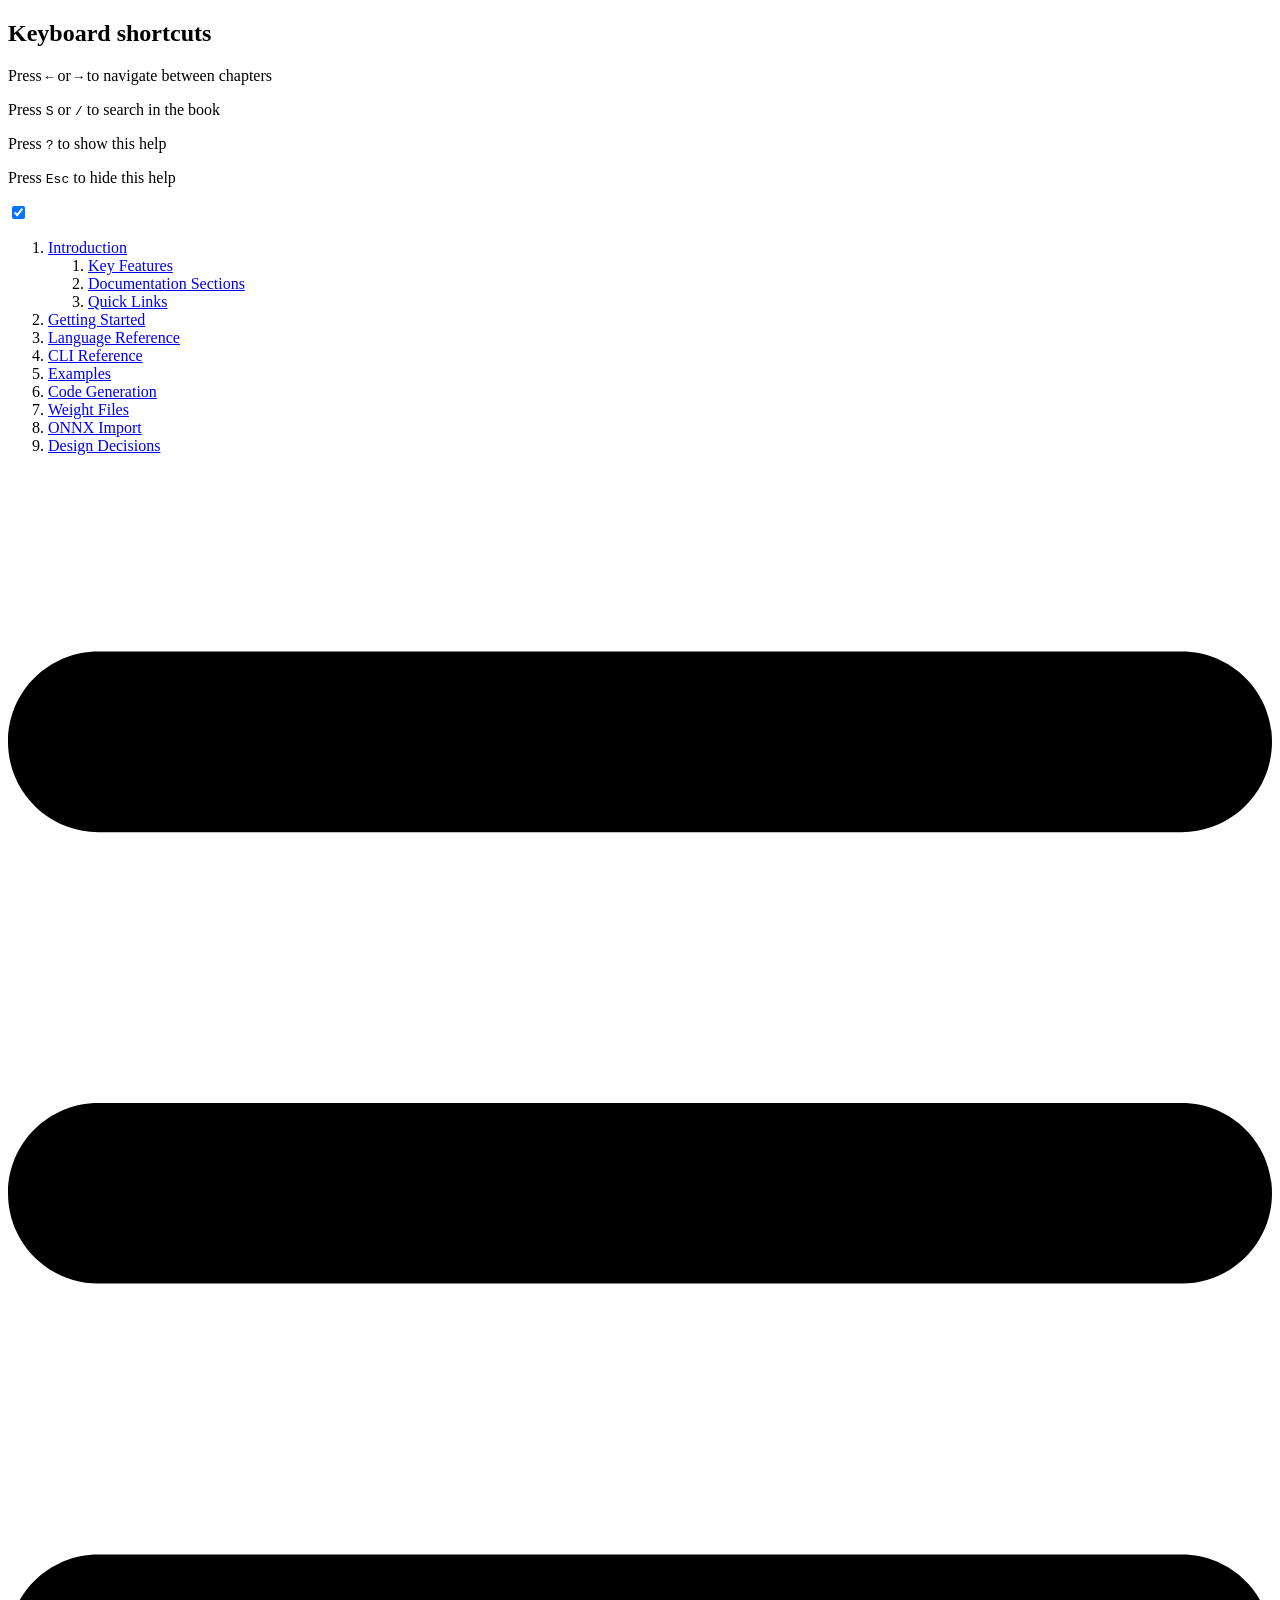
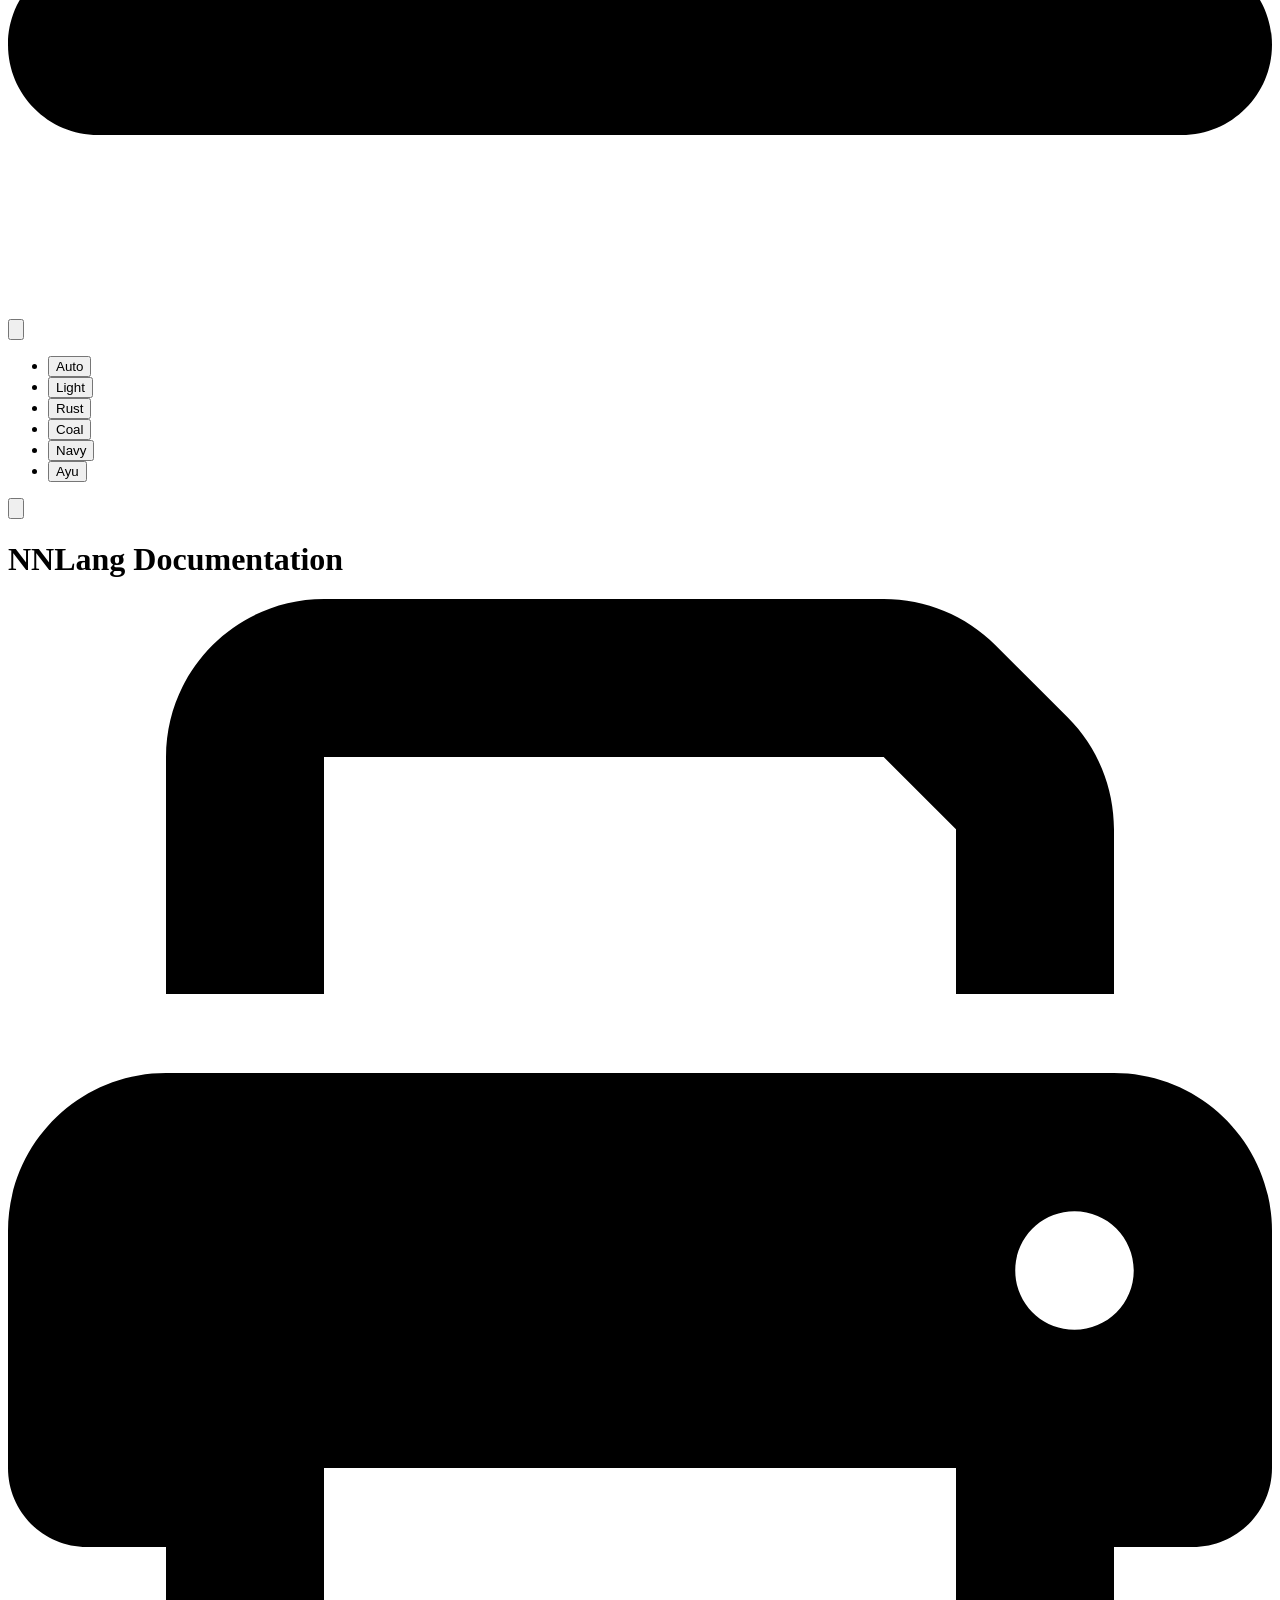
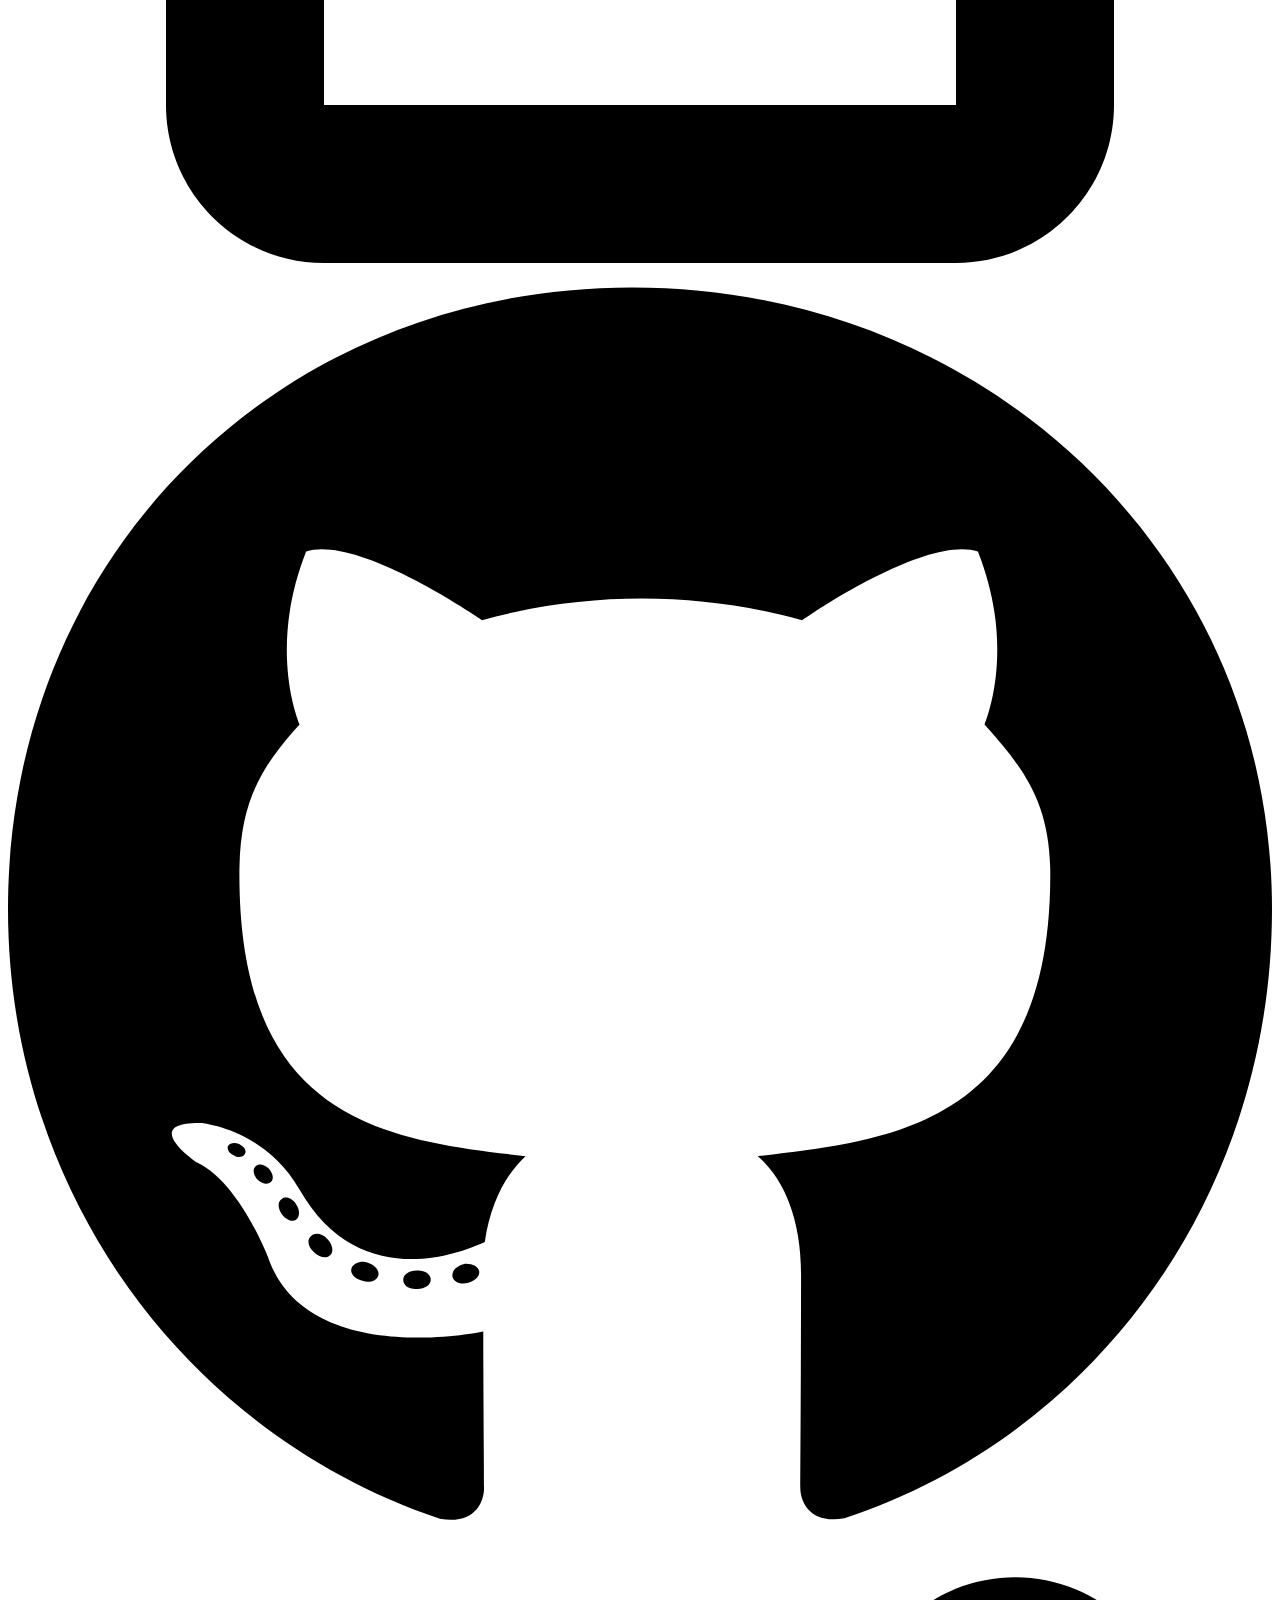
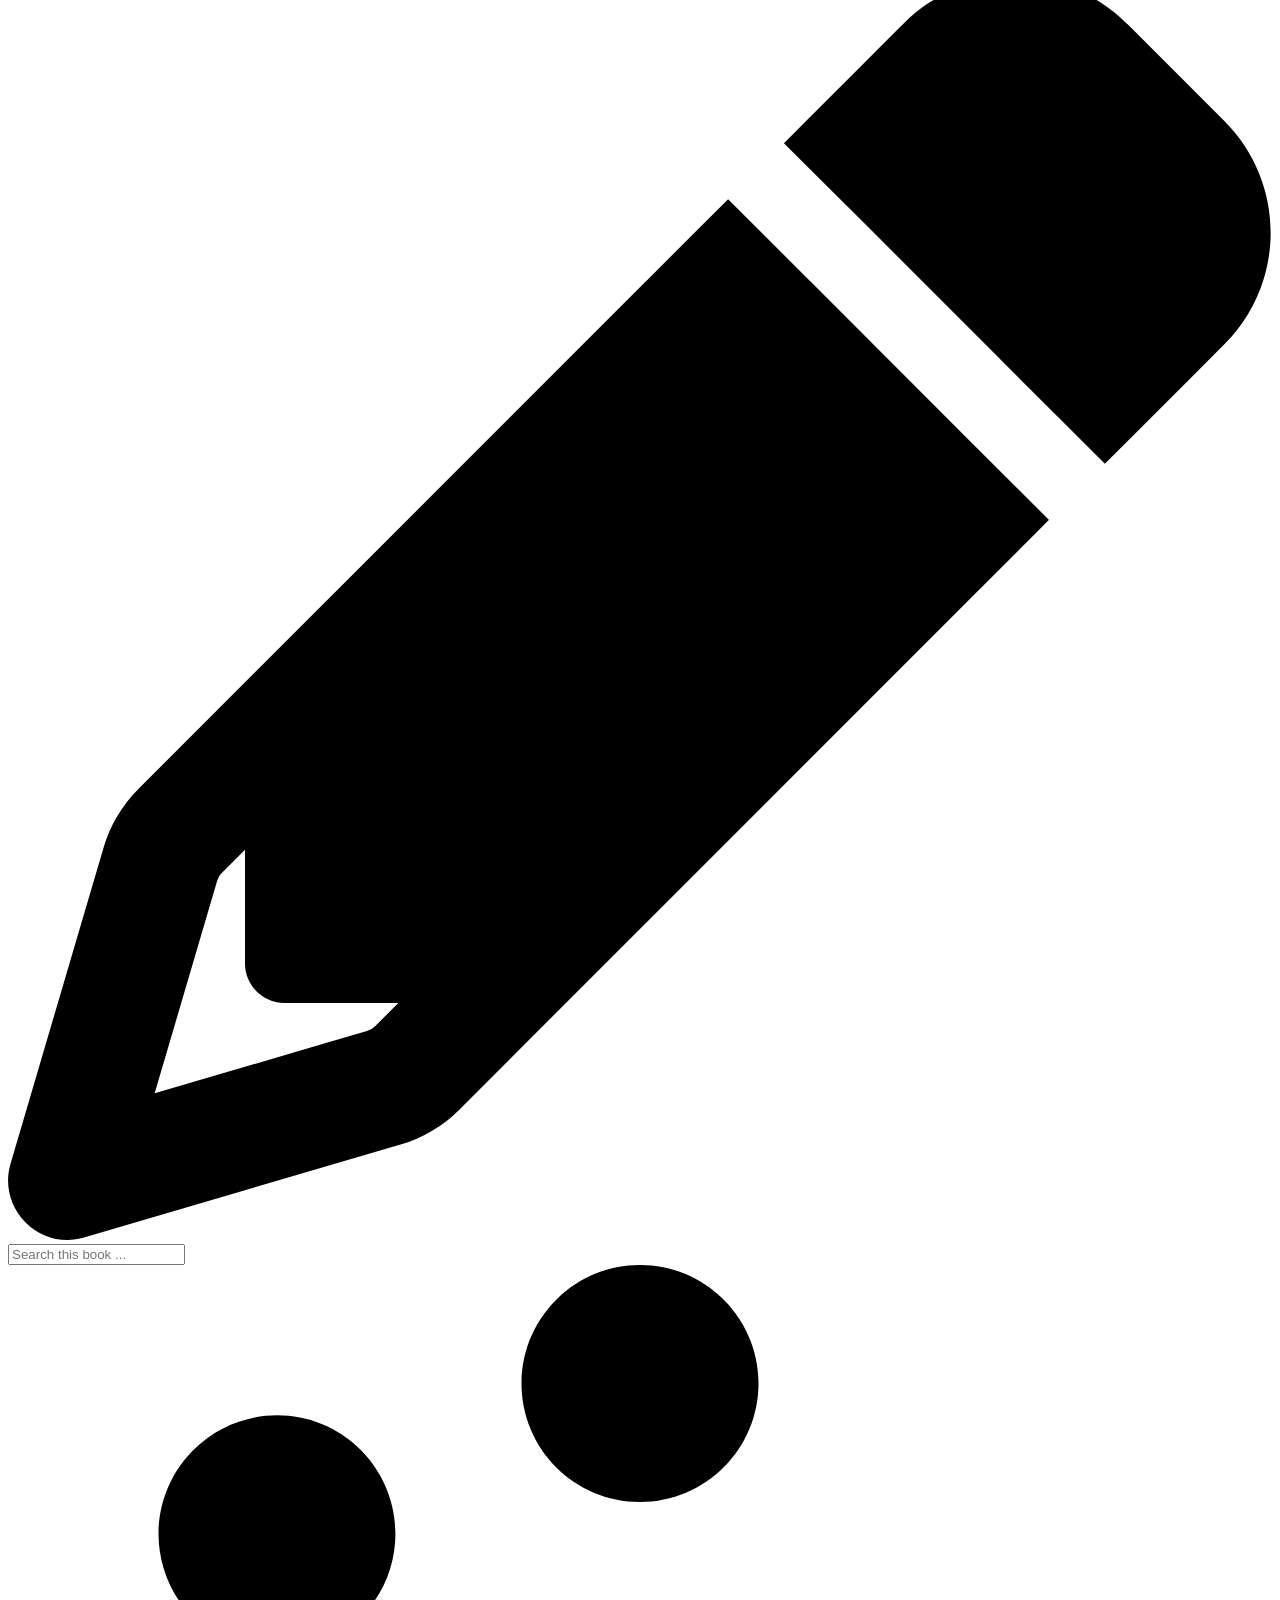
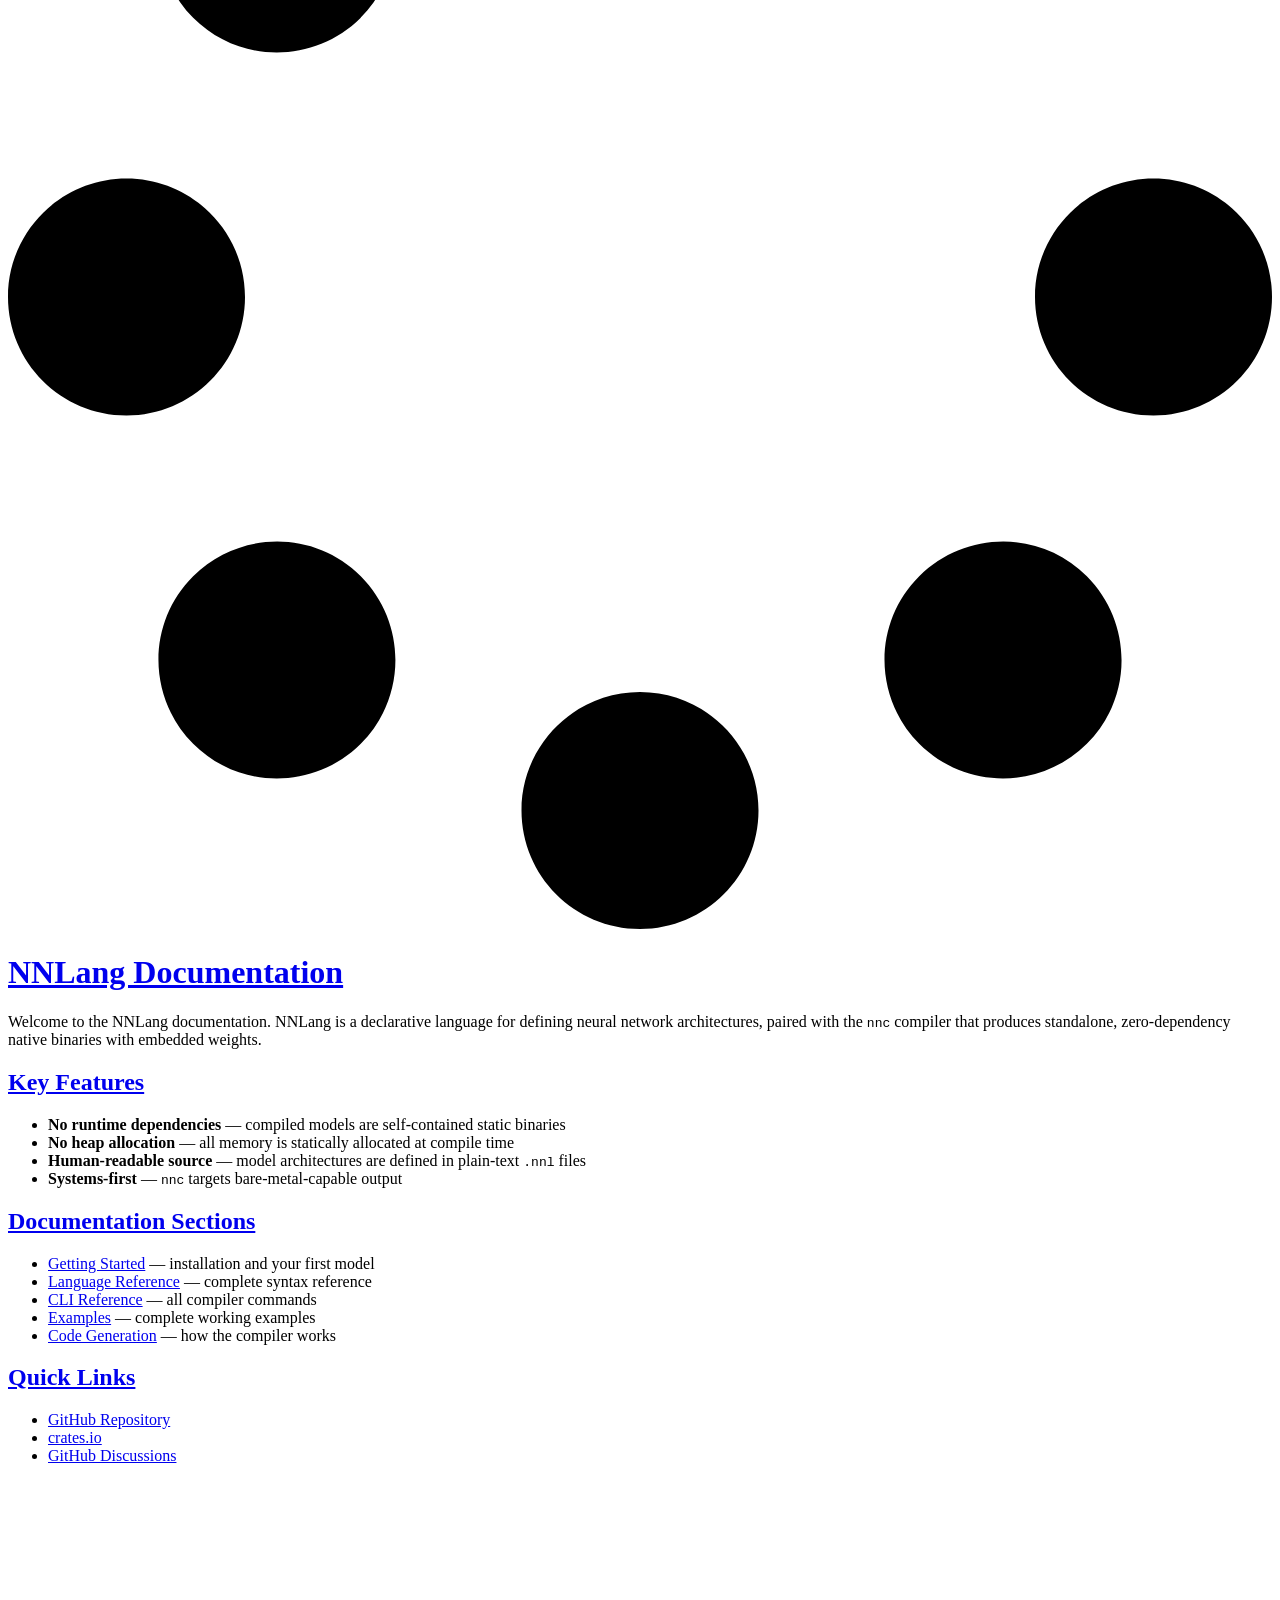
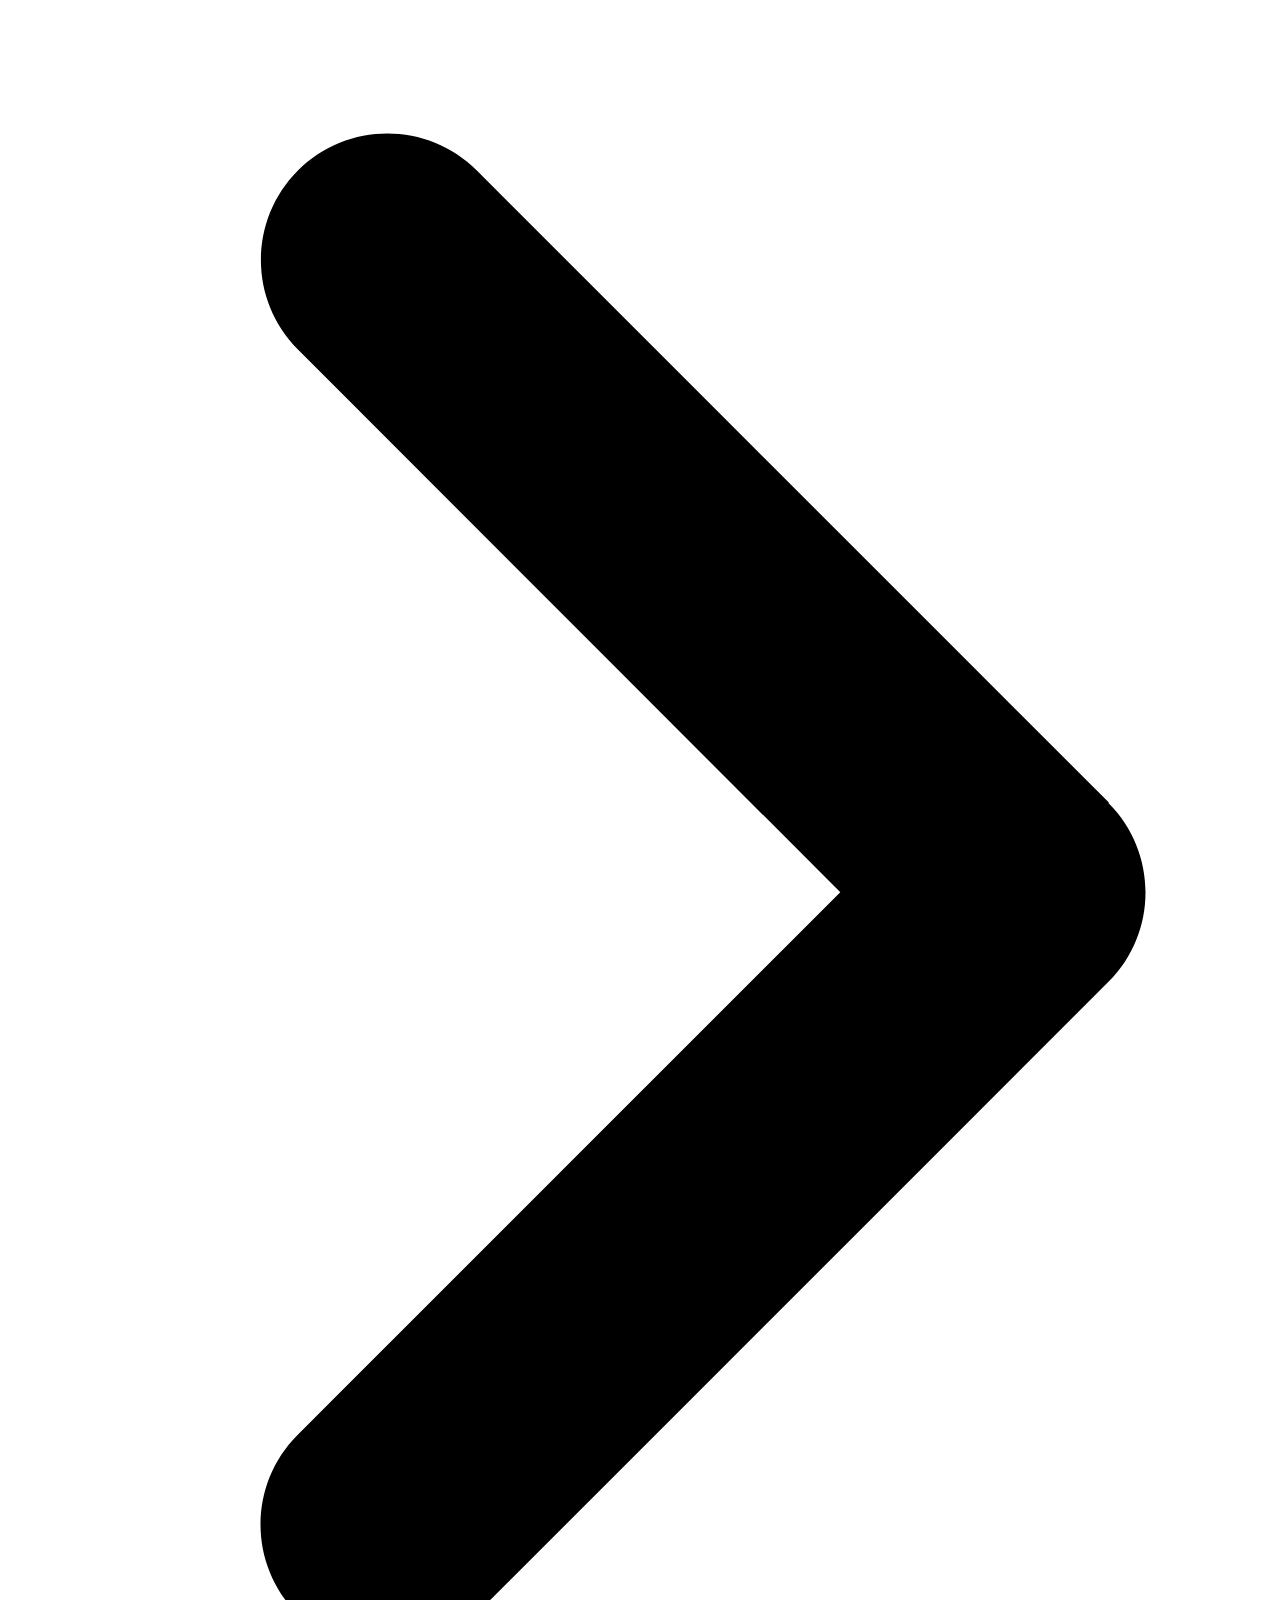
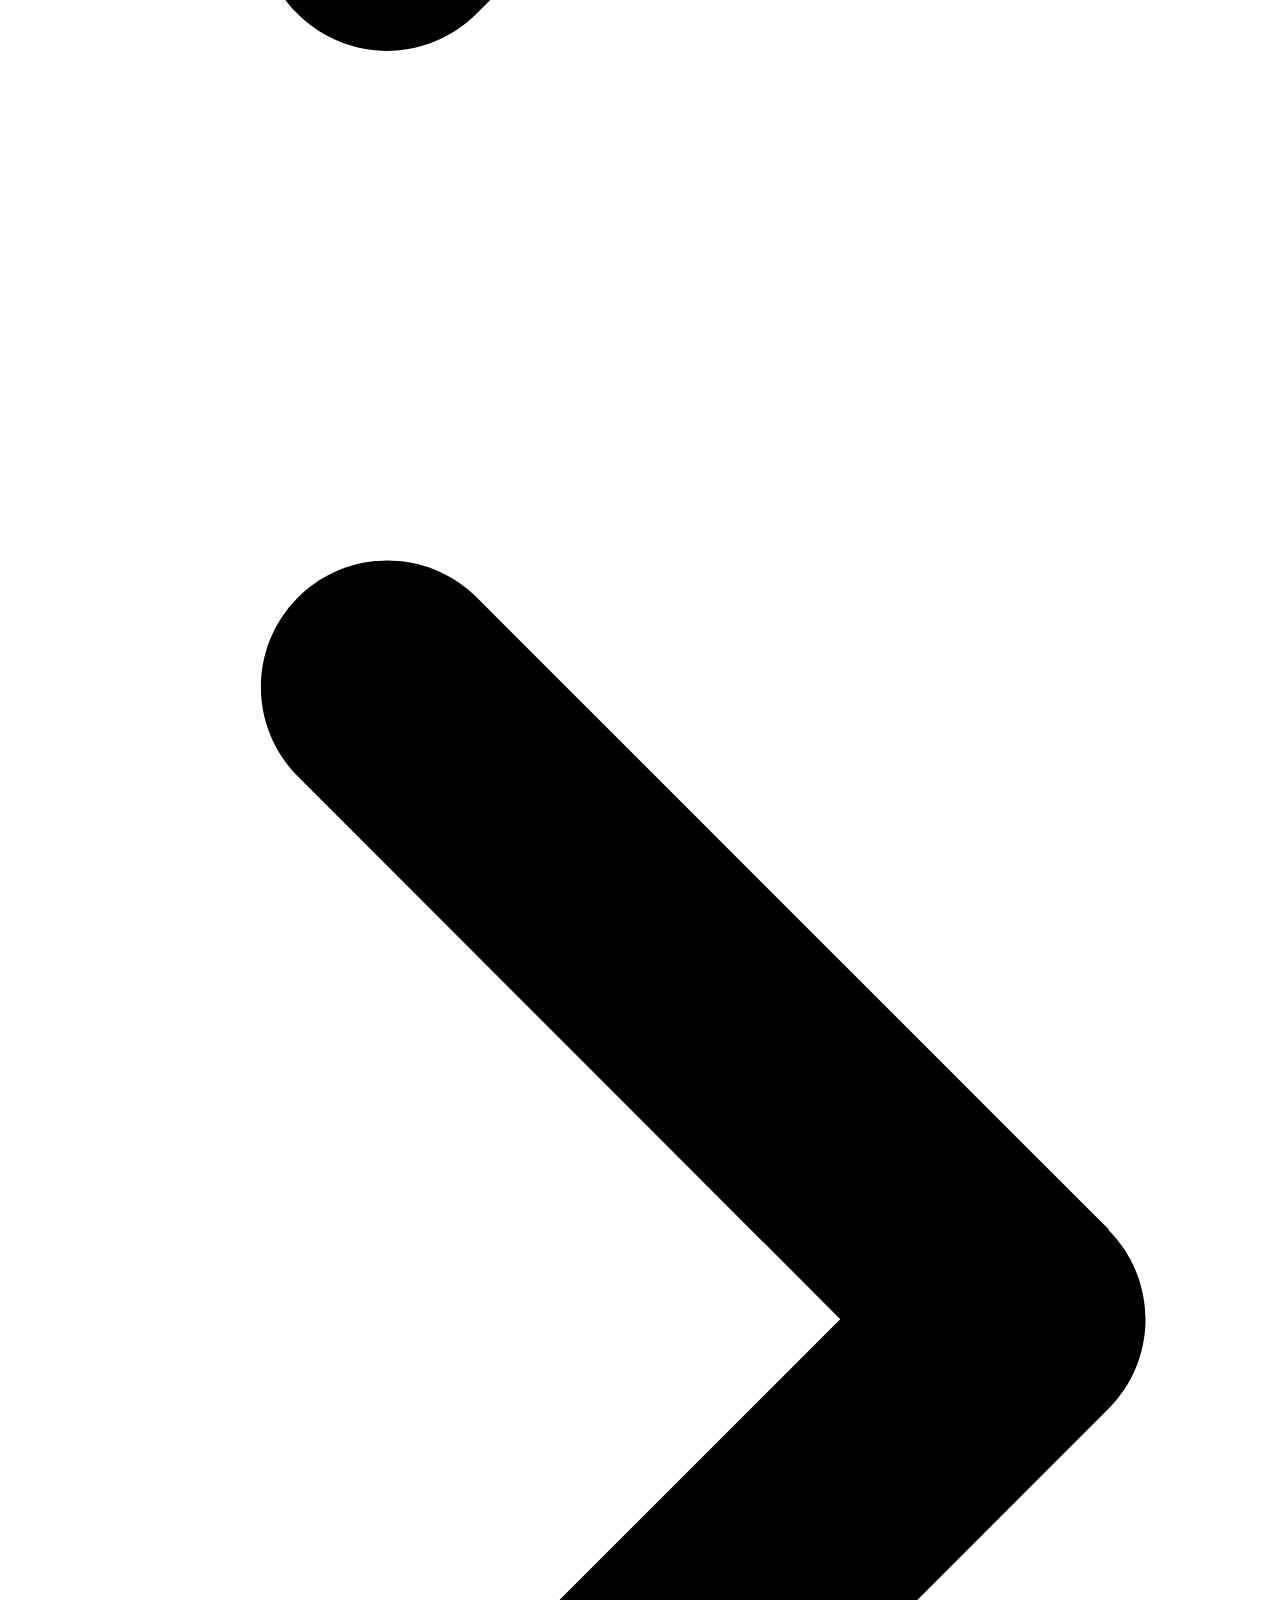
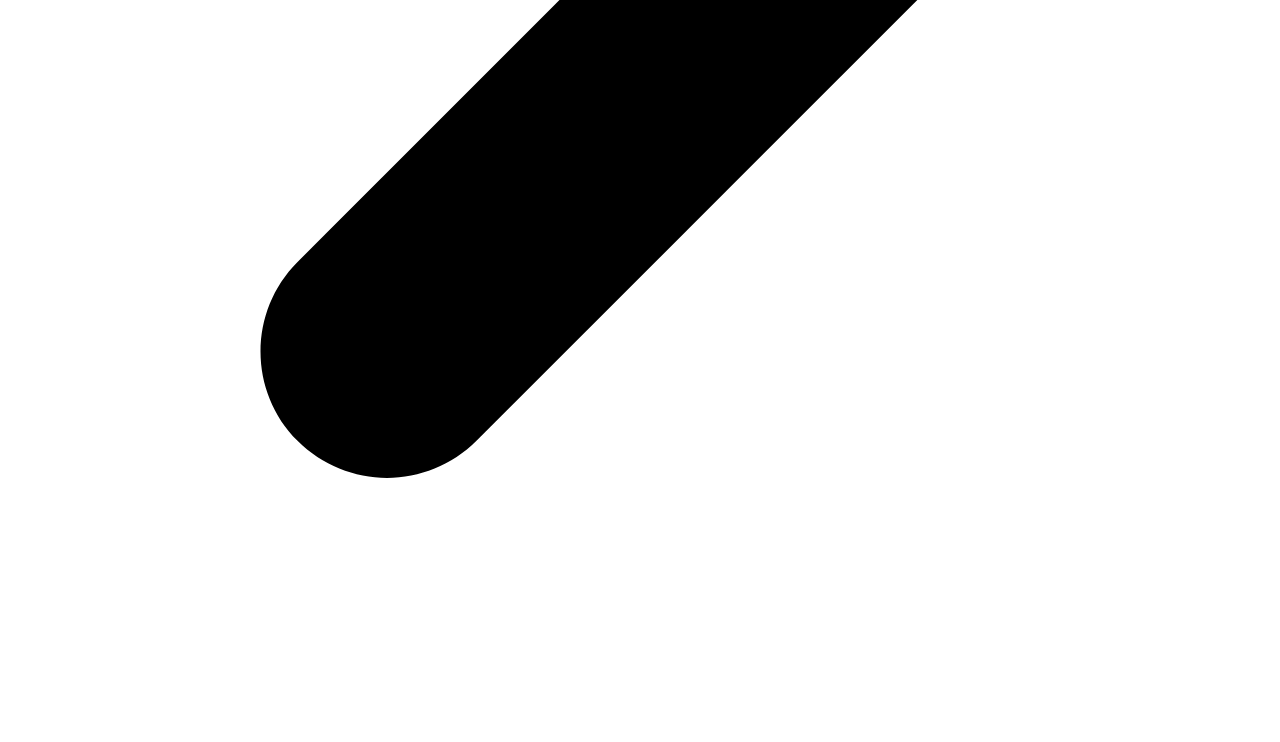
==== book/index.html @ f8ec1ae8 "Rename to NNLang, update version to 0.2.0, add docs deployment - Rename package to nnlang to avoid c" ====
<!DOCTYPE HTML>
<html lang="en" class="light sidebar-visible" dir="ltr">
    <head>
        <!-- Book generated using mdBook -->
        <meta charset="UTF-8">
        <title>Introduction - NNLang Documentation</title>


        <!-- Custom HTML head -->

        <meta name="description" content="Compiler for the Neural Network Language">
        <meta name="viewport" content="width=device-width, initial-scale=1">
        <meta name="theme-color" content="#ffffff">

        <link rel="icon" href="favicon-de23e50b.svg">
        <link rel="shortcut icon" href="favicon-8114d1fc.png">
        <link rel="stylesheet" href="css/variables-8adf115d.css">
        <link rel="stylesheet" href="css/general-2459343d.css">
        <link rel="stylesheet" href="css/chrome-ae938929.css">
        <link rel="stylesheet" href="css/print-9e4910d8.css" media="print">

        <!-- Fonts -->
        <link rel="stylesheet" href="fonts/fonts-9644e21d.css">

        <!-- Highlight.js Stylesheets -->
        <link rel="stylesheet" id="mdbook-highlight-css" href="highlight-493f70e1.css">
        <link rel="stylesheet" id="mdbook-tomorrow-night-css" href="tomorrow-night-4c0ae647.css">
        <link rel="stylesheet" id="mdbook-ayu-highlight-css" href="ayu-highlight-3fdfc3ac.css">

        <!-- Custom theme stylesheets -->


        <!-- Provide site root and default themes to javascript -->
        <script>
            const path_to_root = "";
            const default_light_theme = "light";
            const default_dark_theme = "navy";
            window.path_to_searchindex_js = "searchindex-43470c61.js";
        </script>
        <!-- Start loading toc.js asap -->
        <script src="toc-2fcfd6ca.js"></script>
    </head>
    <body>
    <div id="mdbook-help-container">
        <div id="mdbook-help-popup">
            <h2 class="mdbook-help-title">Keyboard shortcuts</h2>
            <div>
                <p>Press <kbd>←</kbd> or <kbd>→</kbd> to navigate between chapters</p>
                <p>Press <kbd>S</kbd> or <kbd>/</kbd> to search in the book</p>
                <p>Press <kbd>?</kbd> to show this help</p>
                <p>Press <kbd>Esc</kbd> to hide this help</p>
            </div>
        </div>
    </div>
    <div id="mdbook-body-container">
        <!-- Work around some values being stored in localStorage wrapped in quotes -->
        <script>
            try {
                let theme = localStorage.getItem('mdbook-theme');
                let sidebar = localStorage.getItem('mdbook-sidebar');

                if (theme.startsWith('"') && theme.endsWith('"')) {
                    localStorage.setItem('mdbook-theme', theme.slice(1, theme.length - 1));
                }

                if (sidebar.startsWith('"') && sidebar.endsWith('"')) {
                    localStorage.setItem('mdbook-sidebar', sidebar.slice(1, sidebar.length - 1));
                }
            } catch (e) { }
        </script>

        <!-- Set the theme before any content is loaded, prevents flash -->
        <script>
            const default_theme = window.matchMedia("(prefers-color-scheme: dark)").matches ? default_dark_theme : default_light_theme;
            let theme;
            try { theme = localStorage.getItem('mdbook-theme'); } catch(e) { }
            if (theme === null || theme === undefined) { theme = default_theme; }
            const html = document.documentElement;
            html.classList.remove('light')
            html.classList.add(theme);
            html.classList.add("js");
        </script>

        <input type="checkbox" id="mdbook-sidebar-toggle-anchor" class="hidden">

        <!-- Hide / unhide sidebar before it is displayed -->
        <script>
            let sidebar = null;
            const sidebar_toggle = document.getElementById("mdbook-sidebar-toggle-anchor");
            if (document.body.clientWidth >= 1080) {
                try { sidebar = localStorage.getItem('mdbook-sidebar'); } catch(e) { }
                sidebar = sidebar || 'visible';
            } else {
                sidebar = 'hidden';
                sidebar_toggle.checked = false;
            }
            if (sidebar === 'visible') {
                sidebar_toggle.checked = true;
            } else {
                html.classList.remove('sidebar-visible');
            }
        </script>

        <nav id="mdbook-sidebar" class="sidebar" aria-label="Table of contents">
            <!-- populated by js -->
            <mdbook-sidebar-scrollbox class="sidebar-scrollbox"></mdbook-sidebar-scrollbox>
            <noscript>
                <iframe class="sidebar-iframe-outer" src="toc.html"></iframe>
            </noscript>
            <div id="mdbook-sidebar-resize-handle" class="sidebar-resize-handle">
                <div class="sidebar-resize-indicator"></div>
            </div>
        </nav>

        <div id="mdbook-page-wrapper" class="page-wrapper">

            <div class="page">
                <div id="mdbook-menu-bar-hover-placeholder"></div>
                <div id="mdbook-menu-bar" class="menu-bar sticky">
                    <div class="left-buttons">
                        <label id="mdbook-sidebar-toggle" class="icon-button" for="mdbook-sidebar-toggle-anchor" title="Toggle Table of Contents" aria-label="Toggle Table of Contents" aria-controls="mdbook-sidebar">
                            <span class=fa-svg><svg xmlns="http://www.w3.org/2000/svg" viewBox="0 0 448 512"><!--! Font Awesome Free 6.2.0 by @fontawesome - https://fontawesome.com License - https://fontawesome.com/license/free (Icons: CC BY 4.0, Fonts: SIL OFL 1.1, Code: MIT License) Copyright 2022 Fonticons, Inc. --><path d="M0 96C0 78.3 14.3 64 32 64H416c17.7 0 32 14.3 32 32s-14.3 32-32 32H32C14.3 128 0 113.7 0 96zM0 256c0-17.7 14.3-32 32-32H416c17.7 0 32 14.3 32 32s-14.3 32-32 32H32c-17.7 0-32-14.3-32-32zM448 416c0 17.7-14.3 32-32 32H32c-17.7 0-32-14.3-32-32s14.3-32 32-32H416c17.7 0 32 14.3 32 32z"/></svg></span>
                        </label>
                        <button id="mdbook-theme-toggle" class="icon-button" type="button" title="Change theme" aria-label="Change theme" aria-haspopup="true" aria-expanded="false" aria-controls="mdbook-theme-list">
                            <span class=fa-svg><svg xmlns="http://www.w3.org/2000/svg" viewBox="0 0 576 512"><!--! Font Awesome Free 6.2.0 by @fontawesome - https://fontawesome.com License - https://fontawesome.com/license/free (Icons: CC BY 4.0, Fonts: SIL OFL 1.1, Code: MIT License) Copyright 2022 Fonticons, Inc. --><path d="M371.3 367.1c27.3-3.9 51.9-19.4 67.2-42.9L600.2 74.1c12.6-19.5 9.4-45.3-7.6-61.2S549.7-4.4 531.1 9.6L294.4 187.2c-24 18-38.2 46.1-38.4 76.1L371.3 367.1zm-19.6 25.4l-116-104.4C175.9 290.3 128 339.6 128 400c0 3.9 .2 7.8 .6 11.6c1.8 17.5-10.2 36.4-27.8 36.4H96c-17.7 0-32 14.3-32 32s14.3 32 32 32H240c61.9 0 112-50.1 112-112c0-2.5-.1-5-.2-7.5z"/></svg></span>
                        </button>
                        <ul id="mdbook-theme-list" class="theme-popup" aria-label="Themes" role="menu">
                            <li role="none"><button role="menuitem" class="theme" id="mdbook-theme-default_theme">Auto</button></li>
                            <li role="none"><button role="menuitem" class="theme" id="mdbook-theme-light">Light</button></li>
                            <li role="none"><button role="menuitem" class="theme" id="mdbook-theme-rust">Rust</button></li>
                            <li role="none"><button role="menuitem" class="theme" id="mdbook-theme-coal">Coal</button></li>
                            <li role="none"><button role="menuitem" class="theme" id="mdbook-theme-navy">Navy</button></li>
                            <li role="none"><button role="menuitem" class="theme" id="mdbook-theme-ayu">Ayu</button></li>
                        </ul>
                        <button id="mdbook-search-toggle" class="icon-button" type="button" title="Search (`/`)" aria-label="Toggle Searchbar" aria-expanded="false" aria-keyshortcuts="/ s" aria-controls="mdbook-searchbar">
                            <span class=fa-svg><svg xmlns="http://www.w3.org/2000/svg" viewBox="0 0 512 512"><!--! Font Awesome Free 6.2.0 by @fontawesome - https://fontawesome.com License - https://fontawesome.com/license/free (Icons: CC BY 4.0, Fonts: SIL OFL 1.1, Code: MIT License) Copyright 2022 Fonticons, Inc. --><path d="M416 208c0 45.9-14.9 88.3-40 122.7L502.6 457.4c12.5 12.5 12.5 32.8 0 45.3s-32.8 12.5-45.3 0L330.7 376c-34.4 25.2-76.8 40-122.7 40C93.1 416 0 322.9 0 208S93.1 0 208 0S416 93.1 416 208zM208 352c79.5 0 144-64.5 144-144s-64.5-144-144-144S64 128.5 64 208s64.5 144 144 144z"/></svg></span>
                        </button>
                    </div>

                    <h1 class="menu-title">NNLang Documentation</h1>

                    <div class="right-buttons">
                        <a href="print.html" title="Print this book" aria-label="Print this book">
                            <span class=fa-svg id="print-button"><svg xmlns="http://www.w3.org/2000/svg" viewBox="0 0 512 512"><!--! Font Awesome Free 6.2.0 by @fontawesome - https://fontawesome.com License - https://fontawesome.com/license/free (Icons: CC BY 4.0, Fonts: SIL OFL 1.1, Code: MIT License) Copyright 2022 Fonticons, Inc. --><path d="M128 0C92.7 0 64 28.7 64 64v96h64V64H354.7L384 93.3V160h64V93.3c0-17-6.7-33.3-18.7-45.3L400 18.7C388 6.7 371.7 0 354.7 0H128zM384 352v32 64H128V384 368 352H384zm64 32h32c17.7 0 32-14.3 32-32V256c0-35.3-28.7-64-64-64H64c-35.3 0-64 28.7-64 64v96c0 17.7 14.3 32 32 32H64v64c0 35.3 28.7 64 64 64H384c35.3 0 64-28.7 64-64V384zm-16-88c-13.3 0-24-10.7-24-24s10.7-24 24-24s24 10.7 24 24s-10.7 24-24 24z"/></svg></span>
                        </a>
                        <a href="https://github.com/gdesouza/nnl" title="Git repository" aria-label="Git repository">
                            <span class=fa-svg><svg xmlns="http://www.w3.org/2000/svg" viewBox="0 0 496 512"><!--! Font Awesome Free 6.2.0 by @fontawesome - https://fontawesome.com License - https://fontawesome.com/license/free (Icons: CC BY 4.0, Fonts: SIL OFL 1.1, Code: MIT License) Copyright 2022 Fonticons, Inc. --><path d="M165.9 397.4c0 2-2.3 3.6-5.2 3.6-3.3.3-5.6-1.3-5.6-3.6 0-2 2.3-3.6 5.2-3.6 3-.3 5.6 1.3 5.6 3.6zm-31.1-4.5c-.7 2 1.3 4.3 4.3 4.9 2.6 1 5.6 0 6.2-2s-1.3-4.3-4.3-5.2c-2.6-.7-5.5.3-6.2 2.3zm44.2-1.7c-2.9.7-4.9 2.6-4.6 4.9.3 2 2.9 3.3 5.9 2.6 2.9-.7 4.9-2.6 4.6-4.6-.3-1.9-3-3.2-5.9-2.9zM244.8 8C106.1 8 0 113.3 0 252c0 110.9 69.8 205.8 169.5 239.2 12.8 2.3 17.3-5.6 17.3-12.1 0-6.2-.3-40.4-.3-61.4 0 0-70 15-84.7-29.8 0 0-11.4-29.1-27.8-36.6 0 0-22.9-15.7 1.6-15.4 0 0 24.9 2 38.6 25.8 21.9 38.6 58.6 27.5 72.9 20.9 2.3-16 8.8-27.1 16-33.7-55.9-6.2-112.3-14.3-112.3-110.5 0-27.5 7.6-41.3 23.6-58.9-2.6-6.5-11.1-33.3 2.6-67.9 20.9-6.5 69 27 69 27 20-5.6 41.5-8.5 62.8-8.5s42.8 2.9 62.8 8.5c0 0 48.1-33.6 69-27 13.7 34.7 5.2 61.4 2.6 67.9 16 17.7 25.8 31.5 25.8 58.9 0 96.5-58.9 104.2-114.8 110.5 9.2 7.9 17 22.9 17 46.4 0 33.7-.3 75.4-.3 83.6 0 6.5 4.6 14.4 17.3 12.1C428.2 457.8 496 362.9 496 252 496 113.3 383.5 8 244.8 8zM97.2 352.9c-1.3 1-1 3.3.7 5.2 1.6 1.6 3.9 2.3 5.2 1 1.3-1 1-3.3-.7-5.2-1.6-1.6-3.9-2.3-5.2-1zm-10.8-8.1c-.7 1.3.3 2.9 2.3 3.9 1.6 1 3.6.7 4.3-.7.7-1.3-.3-2.9-2.3-3.9-2-.6-3.6-.3-4.3.7zm32.4 35.6c-1.6 1.3-1 4.3 1.3 6.2 2.3 2.3 5.2 2.6 6.5 1 1.3-1.3.7-4.3-1.3-6.2-2.2-2.3-5.2-2.6-6.5-1zm-11.4-14.7c-1.6 1-1.6 3.6 0 5.9 1.6 2.3 4.3 3.3 5.6 2.3 1.6-1.3 1.6-3.9 0-6.2-1.4-2.3-4-3.3-5.6-2z"/></svg></span>
                        </a>
                        <a href="https://github.com/gdesouza/nnl/edit/main/docs/src/README.md" title="Suggest an edit" aria-label="Suggest an edit" rel="edit">
                            <span class=fa-svg id="git-edit-button"><svg xmlns="http://www.w3.org/2000/svg" viewBox="0 0 512 512"><!--! Font Awesome Free 6.2.0 by @fontawesome - https://fontawesome.com License - https://fontawesome.com/license/free (Icons: CC BY 4.0, Fonts: SIL OFL 1.1, Code: MIT License) Copyright 2022 Fonticons, Inc. --><path d="M421.7 220.3l-11.3 11.3-22.6 22.6-205 205c-6.6 6.6-14.8 11.5-23.8 14.1L30.8 511c-8.4 2.5-17.5 .2-23.7-6.1S-1.5 489.7 1 481.2L38.7 353.1c2.6-9 7.5-17.2 14.1-23.8l205-205 22.6-22.6 11.3-11.3 33.9 33.9 62.1 62.1 33.9 33.9zM96 353.9l-9.3 9.3c-.9 .9-1.6 2.1-2 3.4l-25.3 86 86-25.3c1.3-.4 2.5-1.1 3.4-2l9.3-9.3H112c-8.8 0-16-7.2-16-16V353.9zM453.3 19.3l39.4 39.4c25 25 25 65.5 0 90.5l-14.5 14.5-22.6 22.6-11.3 11.3-33.9-33.9-62.1-62.1L314.3 67.7l11.3-11.3 22.6-22.6 14.5-14.5c25-25 65.5-25 90.5 0z"/></svg></span>
                        </a>

                    </div>
                </div>

                <div id="mdbook-search-wrapper" class="hidden">
                    <form id="mdbook-searchbar-outer" class="searchbar-outer">
                        <div class="search-wrapper">
                            <input type="search" id="mdbook-searchbar" name="searchbar" placeholder="Search this book ..." aria-controls="mdbook-searchresults-outer" aria-describedby="searchresults-header">
                            <div class="spinner-wrapper">
                                <span class=fa-svg id="fa-spin"><svg xmlns="http://www.w3.org/2000/svg" viewBox="0 0 512 512"><!--! Font Awesome Free 6.2.0 by @fontawesome - https://fontawesome.com License - https://fontawesome.com/license/free (Icons: CC BY 4.0, Fonts: SIL OFL 1.1, Code: MIT License) Copyright 2022 Fonticons, Inc. --><path d="M304 48c0-26.5-21.5-48-48-48s-48 21.5-48 48s21.5 48 48 48s48-21.5 48-48zm0 416c0-26.5-21.5-48-48-48s-48 21.5-48 48s21.5 48 48 48s48-21.5 48-48zM48 304c26.5 0 48-21.5 48-48s-21.5-48-48-48s-48 21.5-48 48s21.5 48 48 48zm464-48c0-26.5-21.5-48-48-48s-48 21.5-48 48s21.5 48 48 48s48-21.5 48-48zM142.9 437c18.7-18.7 18.7-49.1 0-67.9s-49.1-18.7-67.9 0s-18.7 49.1 0 67.9s49.1 18.7 67.9 0zm0-294.2c18.7-18.7 18.7-49.1 0-67.9S93.7 56.2 75 75s-18.7 49.1 0 67.9s49.1 18.7 67.9 0zM369.1 437c18.7 18.7 49.1 18.7 67.9 0s18.7-49.1 0-67.9s-49.1-18.7-67.9 0s-18.7 49.1 0 67.9z"/></svg></span>
                            </div>
                        </div>
                    </form>
                    <div id="mdbook-searchresults-outer" class="searchresults-outer hidden">
                        <div id="mdbook-searchresults-header" class="searchresults-header"></div>
                        <ul id="mdbook-searchresults">
                        </ul>
                    </div>
                </div>

                <!-- Apply ARIA attributes after the sidebar and the sidebar toggle button are added to the DOM -->
                <script>
                    document.getElementById('mdbook-sidebar-toggle').setAttribute('aria-expanded', sidebar === 'visible');
                    document.getElementById('mdbook-sidebar').setAttribute('aria-hidden', sidebar !== 'visible');
                    Array.from(document.querySelectorAll('#mdbook-sidebar a')).forEach(function(link) {
                        link.setAttribute('tabIndex', sidebar === 'visible' ? 0 : -1);
                    });
                </script>

                <div id="mdbook-content" class="content">
                    <main>
                        <h1 id="nnlang-documentation"><a class="header" href="#nnlang-documentation">NNLang Documentation</a></h1>
<p>Welcome to the NNLang documentation. NNLang is a declarative language for defining neural network architectures, paired with the <code>nnc</code> compiler that produces standalone, zero-dependency native binaries with embedded weights.</p>
<h2 id="key-features"><a class="header" href="#key-features">Key Features</a></h2>
<ul>
<li><strong>No runtime dependencies</strong> — compiled models are self-contained static binaries</li>
<li><strong>No heap allocation</strong> — all memory is statically allocated at compile time</li>
<li><strong>Human-readable source</strong> — model architectures are defined in plain-text <code>.nnl</code> files</li>
<li><strong>Systems-first</strong> — <code>nnc</code> targets bare-metal-capable output</li>
</ul>
<h2 id="documentation-sections"><a class="header" href="#documentation-sections">Documentation Sections</a></h2>
<ul>
<li><a href="getting-started.html">Getting Started</a> — installation and your first model</li>
<li><a href="language-reference.html">Language Reference</a> — complete syntax reference</li>
<li><a href="cli.html">CLI Reference</a> — all compiler commands</li>
<li><a href="examples.html">Examples</a> — complete working examples</li>
<li><a href="codegen.html">Code Generation</a> — how the compiler works</li>
</ul>
<h2 id="quick-links"><a class="header" href="#quick-links">Quick Links</a></h2>
<ul>
<li><a href="https://github.com/gdesouza/nnl">GitHub Repository</a></li>
<li><a href="https://crates.io/crates/nnlang">crates.io</a></li>
<li><a href="https://github.com/gdesouza/nnl/discussions">GitHub Discussions</a></li>
</ul>

                    </main>

                    <nav class="nav-wrapper" aria-label="Page navigation">
                        <!-- Mobile navigation buttons -->

                            <a rel="next prefetch" href="getting-started.html" class="mobile-nav-chapters next" title="Next chapter" aria-label="Next chapter" aria-keyshortcuts="Right">
                                <span class=fa-svg><svg xmlns="http://www.w3.org/2000/svg" viewBox="0 0 320 512"><!--! Font Awesome Free 6.2.0 by @fontawesome - https://fontawesome.com License - https://fontawesome.com/license/free (Icons: CC BY 4.0, Fonts: SIL OFL 1.1, Code: MIT License) Copyright 2022 Fonticons, Inc. --><path d="M278.6 233.4c12.5 12.5 12.5 32.8 0 45.3l-160 160c-12.5 12.5-32.8 12.5-45.3 0s-12.5-32.8 0-45.3L210.7 256 73.4 118.6c-12.5-12.5-12.5-32.8 0-45.3s32.8-12.5 45.3 0l160 160z"/></svg></span>
                            </a>

                        <div style="clear: both"></div>
                    </nav>
                </div>
            </div>

            <nav class="nav-wide-wrapper" aria-label="Page navigation">

                    <a rel="next prefetch" href="getting-started.html" class="nav-chapters next" title="Next chapter" aria-label="Next chapter" aria-keyshortcuts="Right">
                        <span class=fa-svg><svg xmlns="http://www.w3.org/2000/svg" viewBox="0 0 320 512"><!--! Font Awesome Free 6.2.0 by @fontawesome - https://fontawesome.com License - https://fontawesome.com/license/free (Icons: CC BY 4.0, Fonts: SIL OFL 1.1, Code: MIT License) Copyright 2022 Fonticons, Inc. --><path d="M278.6 233.4c12.5 12.5 12.5 32.8 0 45.3l-160 160c-12.5 12.5-32.8 12.5-45.3 0s-12.5-32.8 0-45.3L210.7 256 73.4 118.6c-12.5-12.5-12.5-32.8 0-45.3s32.8-12.5 45.3 0l160 160z"/></svg></span>
                    </a>
            </nav>

        </div>

        <template id=fa-eye><span class=fa-svg><svg xmlns="http://www.w3.org/2000/svg" viewBox="0 0 576 512"><!--! Font Awesome Free 6.2.0 by @fontawesome - https://fontawesome.com License - https://fontawesome.com/license/free (Icons: CC BY 4.0, Fonts: SIL OFL 1.1, Code: MIT License) Copyright 2022 Fonticons, Inc. --><path d="M288 32c-80.8 0-145.5 36.8-192.6 80.6C48.6 156 17.3 208 2.5 243.7c-3.3 7.9-3.3 16.7 0 24.6C17.3 304 48.6 356 95.4 399.4C142.5 443.2 207.2 480 288 480s145.5-36.8 192.6-80.6c46.8-43.5 78.1-95.4 93-131.1c3.3-7.9 3.3-16.7 0-24.6c-14.9-35.7-46.2-87.7-93-131.1C433.5 68.8 368.8 32 288 32zM432 256c0 79.5-64.5 144-144 144s-144-64.5-144-144s64.5-144 144-144s144 64.5 144 144zM288 192c0 35.3-28.7 64-64 64c-11.5 0-22.3-3-31.6-8.4c-.2 2.8-.4 5.5-.4 8.4c0 53 43 96 96 96s96-43 96-96s-43-96-96-96c-2.8 0-5.6 .1-8.4 .4c5.3 9.3 8.4 20.1 8.4 31.6z"/></svg></span></template>
        <template id=fa-eye-slash><span class=fa-svg><svg xmlns="http://www.w3.org/2000/svg" viewBox="0 0 640 512"><!--! Font Awesome Free 6.2.0 by @fontawesome - https://fontawesome.com License - https://fontawesome.com/license/free (Icons: CC BY 4.0, Fonts: SIL OFL 1.1, Code: MIT License) Copyright 2022 Fonticons, Inc. --><path d="M38.8 5.1C28.4-3.1 13.3-1.2 5.1 9.2S-1.2 34.7 9.2 42.9l592 464c10.4 8.2 25.5 6.3 33.7-4.1s6.3-25.5-4.1-33.7L525.6 386.7c39.6-40.6 66.4-86.1 79.9-118.4c3.3-7.9 3.3-16.7 0-24.6c-14.9-35.7-46.2-87.7-93-131.1C465.5 68.8 400.8 32 320 32c-68.2 0-125 26.3-169.3 60.8L38.8 5.1zM223.1 149.5C248.6 126.2 282.7 112 320 112c79.5 0 144 64.5 144 144c0 24.9-6.3 48.3-17.4 68.7L408 294.5c5.2-11.8 8-24.8 8-38.5c0-53-43-96-96-96c-2.8 0-5.6 .1-8.4 .4c5.3 9.3 8.4 20.1 8.4 31.6c0 10.2-2.4 19.8-6.6 28.3l-90.3-70.8zm223.1 298L373 389.9c-16.4 6.5-34.3 10.1-53 10.1c-79.5 0-144-64.5-144-144c0-6.9 .5-13.6 1.4-20.2L83.1 161.5C60.3 191.2 44 220.8 34.5 243.7c-3.3 7.9-3.3 16.7 0 24.6c14.9 35.7 46.2 87.7 93 131.1C174.5 443.2 239.2 480 320 480c47.8 0 89.9-12.9 126.2-32.5z"/></svg></span></template>
        <template id=fa-copy><span class=fa-svg><svg xmlns="http://www.w3.org/2000/svg" viewBox="0 0 512 512"><!--! Font Awesome Free 6.2.0 by @fontawesome - https://fontawesome.com License - https://fontawesome.com/license/free (Icons: CC BY 4.0, Fonts: SIL OFL 1.1, Code: MIT License) Copyright 2022 Fonticons, Inc. --><path d="M502.6 70.63l-61.25-61.25C435.4 3.371 427.2 0 418.7 0H255.1c-35.35 0-64 28.66-64 64l.0195 256C192 355.4 220.7 384 256 384h192c35.2 0 64-28.8 64-64V93.25C512 84.77 508.6 76.63 502.6 70.63zM464 320c0 8.836-7.164 16-16 16H255.1c-8.838 0-16-7.164-16-16L239.1 64.13c0-8.836 7.164-16 16-16h128L384 96c0 17.67 14.33 32 32 32h47.1V320zM272 448c0 8.836-7.164 16-16 16H63.1c-8.838 0-16-7.164-16-16L47.98 192.1c0-8.836 7.164-16 16-16H160V128H63.99c-35.35 0-64 28.65-64 64l.0098 256C.002 483.3 28.66 512 64 512h192c35.2 0 64-28.8 64-64v-32h-47.1L272 448z"/></svg></span></template>
        <template id=fa-play><span class=fa-svg><svg xmlns="http://www.w3.org/2000/svg" viewBox="0 0 384 512"><!--! Font Awesome Free 6.2.0 by @fontawesome - https://fontawesome.com License - https://fontawesome.com/license/free (Icons: CC BY 4.0, Fonts: SIL OFL 1.1, Code: MIT License) Copyright 2022 Fonticons, Inc. --><path d="M73 39c-14.8-9.1-33.4-9.4-48.5-.9S0 62.6 0 80V432c0 17.4 9.4 33.4 24.5 41.9s33.7 8.1 48.5-.9L361 297c14.3-8.7 23-24.2 23-41s-8.7-32.2-23-41L73 39z"/></svg></span></template>
        <template id=fa-clock-rotate-left><span class=fa-svg><svg xmlns="http://www.w3.org/2000/svg" viewBox="0 0 512 512"><!--! Font Awesome Free 6.2.0 by @fontawesome - https://fontawesome.com License - https://fontawesome.com/license/free (Icons: CC BY 4.0, Fonts: SIL OFL 1.1, Code: MIT License) Copyright 2022 Fonticons, Inc. --><path d="M75 75L41 41C25.9 25.9 0 36.6 0 57.9V168c0 13.3 10.7 24 24 24H134.1c21.4 0 32.1-25.9 17-41l-30.8-30.8C155 85.5 203 64 256 64c106 0 192 86 192 192s-86 192-192 192c-40.8 0-78.6-12.7-109.7-34.4c-14.5-10.1-34.4-6.6-44.6 7.9s-6.6 34.4 7.9 44.6C151.2 495 201.7 512 256 512c141.4 0 256-114.6 256-256S397.4 0 256 0C185.3 0 121.3 28.7 75 75zm181 53c-13.3 0-24 10.7-24 24V256c0 6.4 2.5 12.5 7 17l72 72c9.4 9.4 24.6 9.4 33.9 0s9.4-24.6 0-33.9l-65-65V152c0-13.3-10.7-24-24-24z"/></svg></span></template>



        <script>
            window.playground_copyable = true;
        </script>


        <script src="elasticlunr-ef4e11c1.min.js"></script>
        <script src="mark-09e88c2c.min.js"></script>
        <script src="searcher-c2a407aa.js"></script>

        <script src="clipboard-1626706a.min.js"></script>
        <script src="highlight-abc7f01d.js"></script>
        <script src="book-a0b12cfe.js"></script>

        <!-- Custom JS scripts -->



    </div>
    </body>
</html>
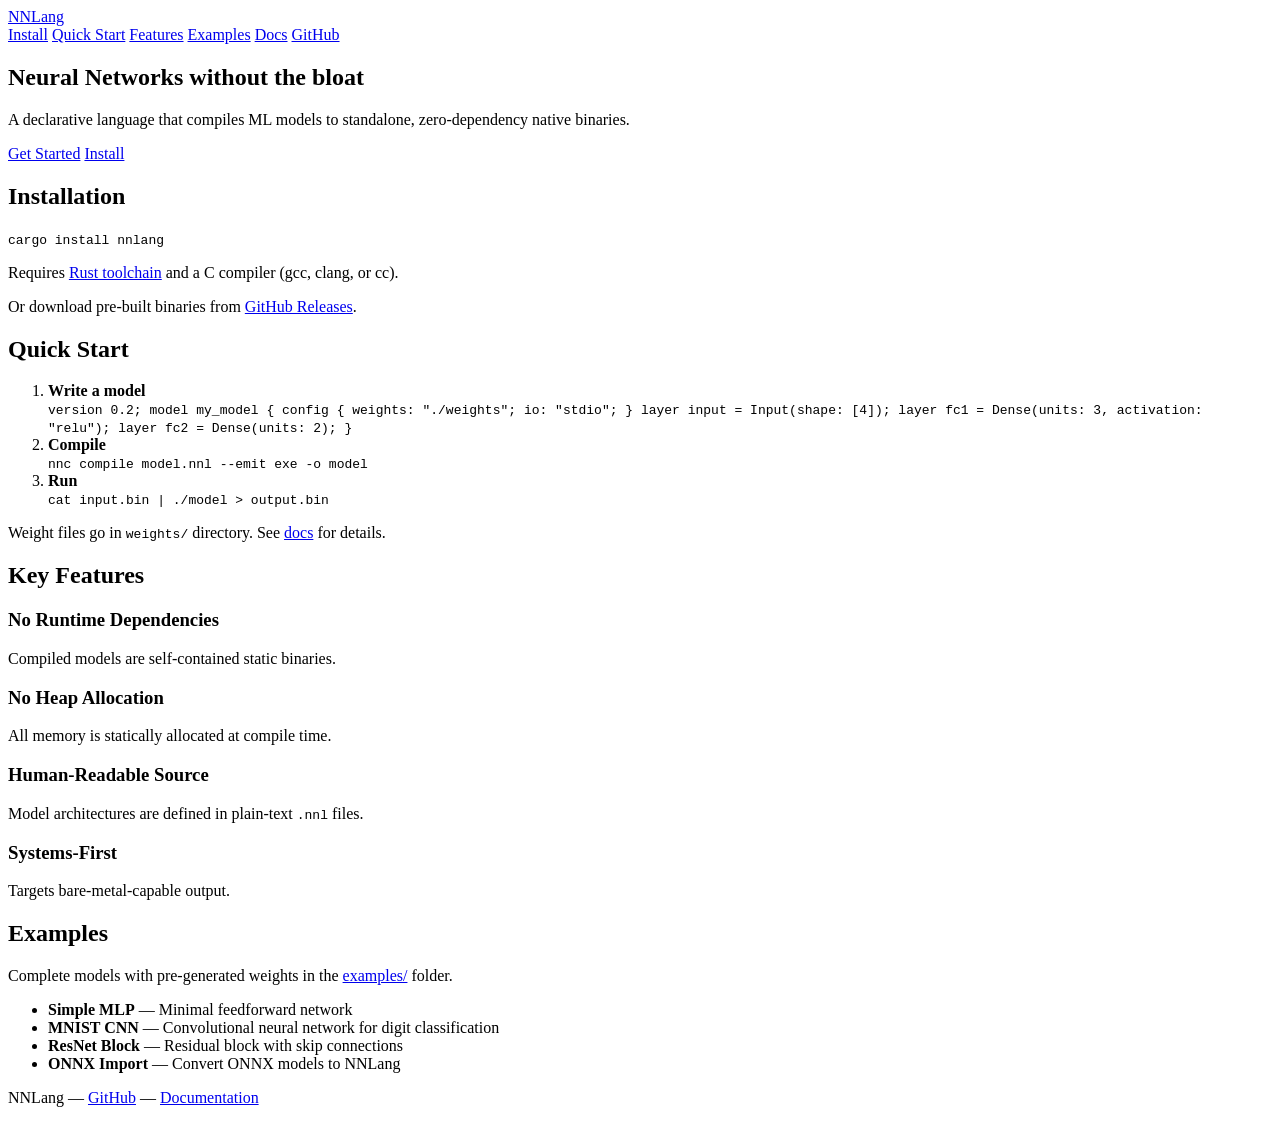
==== commit cc0c1577: "Add landing page for Cloudflare + update docs links" ====
--- a/book/index.html
+++ b/book/index.html
@@ -1,257 +1,131 @@
-<!DOCTYPE HTML>
-<html lang="en" class="light sidebar-visible" dir="ltr">
-    <head>
-        <!-- Book generated using mdBook -->
-        <meta charset="UTF-8">
-        <title>Introduction - NNLang Documentation</title>
+<!DOCTYPE html>
+<html lang="en">
+<head>
+  <meta charset="UTF-8">
+  <meta name="viewport" content="width=device-width, initial-scale=1.0">
+  <title>NNLang — Neural Networks without the bloat</title>
+  <meta name="description" content="A declarative language that compiles ML models to standalone, zero-dependency native binaries.">
+  <link rel="stylesheet" href="/styles.css">
+  <link rel="icon" type="image/svg+xml" href="/favicon.svg">
+</head>
+<body>
+  <nav>
+    <div class="container nav-content">
+      <a href="/" class="logo">NNLang</a>
+      <div class="nav-links">
+        <a href="#install">Install</a>
+        <a href="#quickstart">Quick Start</a>
+        <a href="#features">Features</a>
+        <a href="#examples">Examples</a>
+        <a href="https://gdesouza.github.io/nnl/docs/">Docs</a>
+        <a href="https://github.com/gdesouza/nnl" target="_blank" rel="noopener">GitHub</a>
+      </div>
+    </div>
+  </nav>
 
+  <main>
+    <section class="hero">
+      <div class="container">
+        <h1>Neural Networks without the bloat</h1>
+        <p class="tagline">A declarative language that compiles ML models to standalone, zero-dependency native binaries.</p>
+        <div class="hero-buttons">
+          <a href="#quickstart" class="btn btn-primary">Get Started</a>
+          <a href="#install" class="btn btn-secondary">Install</a>
+        </div>
+      </div>
+    </section>
 
-        <!-- Custom HTML head -->
+    <section id="install" class="section">
+      <div class="container">
+        <h2>Installation</h2>
+        <div class="code-block">
+          <code>cargo install nnlang</code>
+        </div>
+        <p class="note">Requires <a href="https://rustup.rs">Rust toolchain</a> and a C compiler (gcc, clang, or cc).</p>
+        <p>Or download pre-built binaries from <a href="https://github.com/gdesouza/nnl/releases">GitHub Releases</a>.</p>
+      </div>
+    </section>
 
-        <meta name="description" content="Compiler for the Neural Network Language">
-        <meta name="viewport" content="width=device-width, initial-scale=1">
-        <meta name="theme-color" content="#ffffff">
+    <section id="quickstart" class="section">
+      <div class="container">
+        <h2>Quick Start</h2>
+        <ol class="steps">
+          <li>
+            <strong>Write a model</strong>
+            <div class="code-block">
+<code>version 0.2;
 
-        <link rel="icon" href="favicon-de23e50b.svg">
-        <link rel="shortcut icon" href="favicon-8114d1fc.png">
-        <link rel="stylesheet" href="css/variables-8adf115d.css">
-        <link rel="stylesheet" href="css/general-2459343d.css">
-        <link rel="stylesheet" href="css/chrome-ae938929.css">
-        <link rel="stylesheet" href="css/print-9e4910d8.css" media="print">
+model my_model {
+    config {
+        weights: "./weights";
+        io: "stdio";
+    }
 
-        <!-- Fonts -->
-        <link rel="stylesheet" href="fonts/fonts-9644e21d.css">
+    layer input = Input(shape: [4]);
+    layer fc1   = Dense(units: 3, activation: "relu");
+    layer fc2   = Dense(units: 2);
+}</code>
+            </div>
+          </li>
+          <li>
+            <strong>Compile</strong>
+            <div class="code-block">
+              <code>nnc compile model.nnl --emit exe -o model</code>
+            </div>
+          </li>
+          <li>
+            <strong>Run</strong>
+            <div class="code-block">
+              <code>cat input.bin | ./model > output.bin</code>
+            </div>
+          </li>
+        </ol>
+        <p class="note">Weight files go in <code>weights/</code> directory. See <a href="https://gdesouza.github.io/nnl/docs">docs</a> for details.</p>
+      </div>
+    </section>
 
-        <!-- Highlight.js Stylesheets -->
-        <link rel="stylesheet" id="mdbook-highlight-css" href="highlight-493f70e1.css">
-        <link rel="stylesheet" id="mdbook-tomorrow-night-css" href="tomorrow-night-4c0ae647.css">
-        <link rel="stylesheet" id="mdbook-ayu-highlight-css" href="ayu-highlight-3fdfc3ac.css">
+    <section id="features" class="section">
+      <div class="container">
+        <h2>Key Features</h2>
+        <div class="features-grid">
+          <div class="feature">
+            <h3>No Runtime Dependencies</h3>
+            <p>Compiled models are self-contained static binaries.</p>
+          </div>
+          <div class="feature">
+            <h3>No Heap Allocation</h3>
+            <p>All memory is statically allocated at compile time.</p>
+          </div>
+          <div class="feature">
+            <h3>Human-Readable Source</h3>
+            <p>Model architectures are defined in plain-text <code>.nnl</code> files.</p>
+          </div>
+          <div class="feature">
+            <h3>Systems-First</h3>
+            <p>Targets bare-metal-capable output.</p>
+          </div>
+        </div>
+      </div>
+    </section>
 
-        <!-- Custom theme stylesheets -->
+    <section id="examples" class="section">
+      <div class="container">
+        <h2>Examples</h2>
+        <p>Complete models with pre-generated weights in the <a href="https://github.com/gdesouza/nnl/tree/main/examples">examples/</a> folder.</p>
+        <ul class="example-list">
+          <li><strong>Simple MLP</strong> — Minimal feedforward network</li>
+          <li><strong>MNIST CNN</strong> — Convolutional neural network for digit classification</li>
+          <li><strong>ResNet Block</strong> — Residual block with skip connections</li>
+          <li><strong>ONNX Import</strong> — Convert ONNX models to NNLang</li>
+        </ul>
+      </div>
+    </section>
+  </main>
 
-
-        <!-- Provide site root and default themes to javascript -->
-        <script>
-            const path_to_root = "";
-            const default_light_theme = "light";
-            const default_dark_theme = "navy";
-            window.path_to_searchindex_js = "searchindex-43470c61.js";
-        </script>
-        <!-- Start loading toc.js asap -->
-        <script src="toc-2fcfd6ca.js"></script>
-    </head>
-    <body>
-    <div id="mdbook-help-container">
-        <div id="mdbook-help-popup">
-            <h2 class="mdbook-help-title">Keyboard shortcuts</h2>
-            <div>
-                <p>Press <kbd>←</kbd> or <kbd>→</kbd> to navigate between chapters</p>
-                <p>Press <kbd>S</kbd> or <kbd>/</kbd> to search in the book</p>
-                <p>Press <kbd>?</kbd> to show this help</p>
-                <p>Press <kbd>Esc</kbd> to hide this help</p>
-            </div>
-        </div>
+  <footer>
+    <div class="container">
+      <p>NNLang — <a href="https://github.com/gdesouza/nnl">GitHub</a> — <a href="https://gdesouza.github.io/nnl/docs">Documentation</a></p>
     </div>
-    <div id="mdbook-body-container">
-        <!-- Work around some values being stored in localStorage wrapped in quotes -->
-        <script>
-            try {
-                let theme = localStorage.getItem('mdbook-theme');
-                let sidebar = localStorage.getItem('mdbook-sidebar');
-
-                if (theme.startsWith('"') && theme.endsWith('"')) {
-                    localStorage.setItem('mdbook-theme', theme.slice(1, theme.length - 1));
-                }
-
-                if (sidebar.startsWith('"') && sidebar.endsWith('"')) {
-                    localStorage.setItem('mdbook-sidebar', sidebar.slice(1, sidebar.length - 1));
-                }
-            } catch (e) { }
-        </script>
-
-        <!-- Set the theme before any content is loaded, prevents flash -->
-        <script>
-            const default_theme = window.matchMedia("(prefers-color-scheme: dark)").matches ? default_dark_theme : default_light_theme;
-            let theme;
-            try { theme = localStorage.getItem('mdbook-theme'); } catch(e) { }
-            if (theme === null || theme === undefined) { theme = default_theme; }
-            const html = document.documentElement;
-            html.classList.remove('light')
-            html.classList.add(theme);
-            html.classList.add("js");
-        </script>
-
-        <input type="checkbox" id="mdbook-sidebar-toggle-anchor" class="hidden">
-
-        <!-- Hide / unhide sidebar before it is displayed -->
-        <script>
-            let sidebar = null;
-            const sidebar_toggle = document.getElementById("mdbook-sidebar-toggle-anchor");
-            if (document.body.clientWidth >= 1080) {
-                try { sidebar = localStorage.getItem('mdbook-sidebar'); } catch(e) { }
-                sidebar = sidebar || 'visible';
-            } else {
-                sidebar = 'hidden';
-                sidebar_toggle.checked = false;
-            }
-            if (sidebar === 'visible') {
-                sidebar_toggle.checked = true;
-            } else {
-                html.classList.remove('sidebar-visible');
-            }
-        </script>
-
-        <nav id="mdbook-sidebar" class="sidebar" aria-label="Table of contents">
-            <!-- populated by js -->
-            <mdbook-sidebar-scrollbox class="sidebar-scrollbox"></mdbook-sidebar-scrollbox>
-            <noscript>
-                <iframe class="sidebar-iframe-outer" src="toc.html"></iframe>
-            </noscript>
-            <div id="mdbook-sidebar-resize-handle" class="sidebar-resize-handle">
-                <div class="sidebar-resize-indicator"></div>
-            </div>
-        </nav>
-
-        <div id="mdbook-page-wrapper" class="page-wrapper">
-
-            <div class="page">
-                <div id="mdbook-menu-bar-hover-placeholder"></div>
-                <div id="mdbook-menu-bar" class="menu-bar sticky">
-                    <div class="left-buttons">
-                        <label id="mdbook-sidebar-toggle" class="icon-button" for="mdbook-sidebar-toggle-anchor" title="Toggle Table of Contents" aria-label="Toggle Table of Contents" aria-controls="mdbook-sidebar">
-                            <span class=fa-svg><svg xmlns="http://www.w3.org/2000/svg" viewBox="0 0 448 512"><!--! Font Awesome Free 6.2.0 by @fontawesome - https://fontawesome.com License - https://fontawesome.com/license/free (Icons: CC BY 4.0, Fonts: SIL OFL 1.1, Code: MIT License) Copyright 2022 Fonticons, Inc. --><path d="M0 96C0 78.3 14.3 64 32 64H416c17.7 0 32 14.3 32 32s-14.3 32-32 32H32C14.3 128 0 113.7 0 96zM0 256c0-17.7 14.3-32 32-32H416c17.7 0 32 14.3 32 32s-14.3 32-32 32H32c-17.7 0-32-14.3-32-32zM448 416c0 17.7-14.3 32-32 32H32c-17.7 0-32-14.3-32-32s14.3-32 32-32H416c17.7 0 32 14.3 32 32z"/></svg></span>
-                        </label>
-                        <button id="mdbook-theme-toggle" class="icon-button" type="button" title="Change theme" aria-label="Change theme" aria-haspopup="true" aria-expanded="false" aria-controls="mdbook-theme-list">
-                            <span class=fa-svg><svg xmlns="http://www.w3.org/2000/svg" viewBox="0 0 576 512"><!--! Font Awesome Free 6.2.0 by @fontawesome - https://fontawesome.com License - https://fontawesome.com/license/free (Icons: CC BY 4.0, Fonts: SIL OFL 1.1, Code: MIT License) Copyright 2022 Fonticons, Inc. --><path d="M371.3 367.1c27.3-3.9 51.9-19.4 67.2-42.9L600.2 74.1c12.6-19.5 9.4-45.3-7.6-61.2S549.7-4.4 531.1 9.6L294.4 187.2c-24 18-38.2 46.1-38.4 76.1L371.3 367.1zm-19.6 25.4l-116-104.4C175.9 290.3 128 339.6 128 400c0 3.9 .2 7.8 .6 11.6c1.8 17.5-10.2 36.4-27.8 36.4H96c-17.7 0-32 14.3-32 32s14.3 32 32 32H240c61.9 0 112-50.1 112-112c0-2.5-.1-5-.2-7.5z"/></svg></span>
-                        </button>
-                        <ul id="mdbook-theme-list" class="theme-popup" aria-label="Themes" role="menu">
-                            <li role="none"><button role="menuitem" class="theme" id="mdbook-theme-default_theme">Auto</button></li>
-                            <li role="none"><button role="menuitem" class="theme" id="mdbook-theme-light">Light</button></li>
-                            <li role="none"><button role="menuitem" class="theme" id="mdbook-theme-rust">Rust</button></li>
-                            <li role="none"><button role="menuitem" class="theme" id="mdbook-theme-coal">Coal</button></li>
-                            <li role="none"><button role="menuitem" class="theme" id="mdbook-theme-navy">Navy</button></li>
-                            <li role="none"><button role="menuitem" class="theme" id="mdbook-theme-ayu">Ayu</button></li>
-                        </ul>
-                        <button id="mdbook-search-toggle" class="icon-button" type="button" title="Search (`/`)" aria-label="Toggle Searchbar" aria-expanded="false" aria-keyshortcuts="/ s" aria-controls="mdbook-searchbar">
-                            <span class=fa-svg><svg xmlns="http://www.w3.org/2000/svg" viewBox="0 0 512 512"><!--! Font Awesome Free 6.2.0 by @fontawesome - https://fontawesome.com License - https://fontawesome.com/license/free (Icons: CC BY 4.0, Fonts: SIL OFL 1.1, Code: MIT License) Copyright 2022 Fonticons, Inc. --><path d="M416 208c0 45.9-14.9 88.3-40 122.7L502.6 457.4c12.5 12.5 12.5 32.8 0 45.3s-32.8 12.5-45.3 0L330.7 376c-34.4 25.2-76.8 40-122.7 40C93.1 416 0 322.9 0 208S93.1 0 208 0S416 93.1 416 208zM208 352c79.5 0 144-64.5 144-144s-64.5-144-144-144S64 128.5 64 208s64.5 144 144 144z"/></svg></span>
-                        </button>
-                    </div>
-
-                    <h1 class="menu-title">NNLang Documentation</h1>
-
-                    <div class="right-buttons">
-                        <a href="print.html" title="Print this book" aria-label="Print this book">
-                            <span class=fa-svg id="print-button"><svg xmlns="http://www.w3.org/2000/svg" viewBox="0 0 512 512"><!--! Font Awesome Free 6.2.0 by @fontawesome - https://fontawesome.com License - https://fontawesome.com/license/free (Icons: CC BY 4.0, Fonts: SIL OFL 1.1, Code: MIT License) Copyright 2022 Fonticons, Inc. --><path d="M128 0C92.7 0 64 28.7 64 64v96h64V64H354.7L384 93.3V160h64V93.3c0-17-6.7-33.3-18.7-45.3L400 18.7C388 6.7 371.7 0 354.7 0H128zM384 352v32 64H128V384 368 352H384zm64 32h32c17.7 0 32-14.3 32-32V256c0-35.3-28.7-64-64-64H64c-35.3 0-64 28.7-64 64v96c0 17.7 14.3 32 32 32H64v64c0 35.3 28.7 64 64 64H384c35.3 0 64-28.7 64-64V384zm-16-88c-13.3 0-24-10.7-24-24s10.7-24 24-24s24 10.7 24 24s-10.7 24-24 24z"/></svg></span>
-                        </a>
-                        <a href="https://github.com/gdesouza/nnl" title="Git repository" aria-label="Git repository">
-                            <span class=fa-svg><svg xmlns="http://www.w3.org/2000/svg" viewBox="0 0 496 512"><!--! Font Awesome Free 6.2.0 by @fontawesome - https://fontawesome.com License - https://fontawesome.com/license/free (Icons: CC BY 4.0, Fonts: SIL OFL 1.1, Code: MIT License) Copyright 2022 Fonticons, Inc. --><path d="M165.9 397.4c0 2-2.3 3.6-5.2 3.6-3.3.3-5.6-1.3-5.6-3.6 0-2 2.3-3.6 5.2-3.6 3-.3 5.6 1.3 5.6 3.6zm-31.1-4.5c-.7 2 1.3 4.3 4.3 4.9 2.6 1 5.6 0 6.2-2s-1.3-4.3-4.3-5.2c-2.6-.7-5.5.3-6.2 2.3zm44.2-1.7c-2.9.7-4.9 2.6-4.6 4.9.3 2 2.9 3.3 5.9 2.6 2.9-.7 4.9-2.6 4.6-4.6-.3-1.9-3-3.2-5.9-2.9zM244.8 8C106.1 8 0 113.3 0 252c0 110.9 69.8 205.8 169.5 239.2 12.8 2.3 17.3-5.6 17.3-12.1 0-6.2-.3-40.4-.3-61.4 0 0-70 15-84.7-29.8 0 0-11.4-29.1-27.8-36.6 0 0-22.9-15.7 1.6-15.4 0 0 24.9 2 38.6 25.8 21.9 38.6 58.6 27.5 72.9 20.9 2.3-16 8.8-27.1 16-33.7-55.9-6.2-112.3-14.3-112.3-110.5 0-27.5 7.6-41.3 23.6-58.9-2.6-6.5-11.1-33.3 2.6-67.9 20.9-6.5 69 27 69 27 20-5.6 41.5-8.5 62.8-8.5s42.8 2.9 62.8 8.5c0 0 48.1-33.6 69-27 13.7 34.7 5.2 61.4 2.6 67.9 16 17.7 25.8 31.5 25.8 58.9 0 96.5-58.9 104.2-114.8 110.5 9.2 7.9 17 22.9 17 46.4 0 33.7-.3 75.4-.3 83.6 0 6.5 4.6 14.4 17.3 12.1C428.2 457.8 496 362.9 496 252 496 113.3 383.5 8 244.8 8zM97.2 352.9c-1.3 1-1 3.3.7 5.2 1.6 1.6 3.9 2.3 5.2 1 1.3-1 1-3.3-.7-5.2-1.6-1.6-3.9-2.3-5.2-1zm-10.8-8.1c-.7 1.3.3 2.9 2.3 3.9 1.6 1 3.6.7 4.3-.7.7-1.3-.3-2.9-2.3-3.9-2-.6-3.6-.3-4.3.7zm32.4 35.6c-1.6 1.3-1 4.3 1.3 6.2 2.3 2.3 5.2 2.6 6.5 1 1.3-1.3.7-4.3-1.3-6.2-2.2-2.3-5.2-2.6-6.5-1zm-11.4-14.7c-1.6 1-1.6 3.6 0 5.9 1.6 2.3 4.3 3.3 5.6 2.3 1.6-1.3 1.6-3.9 0-6.2-1.4-2.3-4-3.3-5.6-2z"/></svg></span>
-                        </a>
-                        <a href="https://github.com/gdesouza/nnl/edit/main/docs/src/README.md" title="Suggest an edit" aria-label="Suggest an edit" rel="edit">
-                            <span class=fa-svg id="git-edit-button"><svg xmlns="http://www.w3.org/2000/svg" viewBox="0 0 512 512"><!--! Font Awesome Free 6.2.0 by @fontawesome - https://fontawesome.com License - https://fontawesome.com/license/free (Icons: CC BY 4.0, Fonts: SIL OFL 1.1, Code: MIT License) Copyright 2022 Fonticons, Inc. --><path d="M421.7 220.3l-11.3 11.3-22.6 22.6-205 205c-6.6 6.6-14.8 11.5-23.8 14.1L30.8 511c-8.4 2.5-17.5 .2-23.7-6.1S-1.5 489.7 1 481.2L38.7 353.1c2.6-9 7.5-17.2 14.1-23.8l205-205 22.6-22.6 11.3-11.3 33.9 33.9 62.1 62.1 33.9 33.9zM96 353.9l-9.3 9.3c-.9 .9-1.6 2.1-2 3.4l-25.3 86 86-25.3c1.3-.4 2.5-1.1 3.4-2l9.3-9.3H112c-8.8 0-16-7.2-16-16V353.9zM453.3 19.3l39.4 39.4c25 25 25 65.5 0 90.5l-14.5 14.5-22.6 22.6-11.3 11.3-33.9-33.9-62.1-62.1L314.3 67.7l11.3-11.3 22.6-22.6 14.5-14.5c25-25 65.5-25 90.5 0z"/></svg></span>
-                        </a>
-
-                    </div>
-                </div>
-
-                <div id="mdbook-search-wrapper" class="hidden">
-                    <form id="mdbook-searchbar-outer" class="searchbar-outer">
-                        <div class="search-wrapper">
-                            <input type="search" id="mdbook-searchbar" name="searchbar" placeholder="Search this book ..." aria-controls="mdbook-searchresults-outer" aria-describedby="searchresults-header">
-                            <div class="spinner-wrapper">
-                                <span class=fa-svg id="fa-spin"><svg xmlns="http://www.w3.org/2000/svg" viewBox="0 0 512 512"><!--! Font Awesome Free 6.2.0 by @fontawesome - https://fontawesome.com License - https://fontawesome.com/license/free (Icons: CC BY 4.0, Fonts: SIL OFL 1.1, Code: MIT License) Copyright 2022 Fonticons, Inc. --><path d="M304 48c0-26.5-21.5-48-48-48s-48 21.5-48 48s21.5 48 48 48s48-21.5 48-48zm0 416c0-26.5-21.5-48-48-48s-48 21.5-48 48s21.5 48 48 48s48-21.5 48-48zM48 304c26.5 0 48-21.5 48-48s-21.5-48-48-48s-48 21.5-48 48s21.5 48 48 48zm464-48c0-26.5-21.5-48-48-48s-48 21.5-48 48s21.5 48 48 48s48-21.5 48-48zM142.9 437c18.7-18.7 18.7-49.1 0-67.9s-49.1-18.7-67.9 0s-18.7 49.1 0 67.9s49.1 18.7 67.9 0zm0-294.2c18.7-18.7 18.7-49.1 0-67.9S93.7 56.2 75 75s-18.7 49.1 0 67.9s49.1 18.7 67.9 0zM369.1 437c18.7 18.7 49.1 18.7 67.9 0s18.7-49.1 0-67.9s-49.1-18.7-67.9 0s-18.7 49.1 0 67.9z"/></svg></span>
-                            </div>
-                        </div>
-                    </form>
-                    <div id="mdbook-searchresults-outer" class="searchresults-outer hidden">
-                        <div id="mdbook-searchresults-header" class="searchresults-header"></div>
-                        <ul id="mdbook-searchresults">
-                        </ul>
-                    </div>
-                </div>
-
-                <!-- Apply ARIA attributes after the sidebar and the sidebar toggle button are added to the DOM -->
-                <script>
-                    document.getElementById('mdbook-sidebar-toggle').setAttribute('aria-expanded', sidebar === 'visible');
-                    document.getElementById('mdbook-sidebar').setAttribute('aria-hidden', sidebar !== 'visible');
-                    Array.from(document.querySelectorAll('#mdbook-sidebar a')).forEach(function(link) {
-                        link.setAttribute('tabIndex', sidebar === 'visible' ? 0 : -1);
-                    });
-                </script>
-
-                <div id="mdbook-content" class="content">
-                    <main>
-                        <h1 id="nnlang-documentation"><a class="header" href="#nnlang-documentation">NNLang Documentation</a></h1>
-<p>Welcome to the NNLang documentation. NNLang is a declarative language for defining neural network architectures, paired with the <code>nnc</code> compiler that produces standalone, zero-dependency native binaries with embedded weights.</p>
-<h2 id="key-features"><a class="header" href="#key-features">Key Features</a></h2>
-<ul>
-<li><strong>No runtime dependencies</strong> — compiled models are self-contained static binaries</li>
-<li><strong>No heap allocation</strong> — all memory is statically allocated at compile time</li>
-<li><strong>Human-readable source</strong> — model architectures are defined in plain-text <code>.nnl</code> files</li>
-<li><strong>Systems-first</strong> — <code>nnc</code> targets bare-metal-capable output</li>
-</ul>
-<h2 id="documentation-sections"><a class="header" href="#documentation-sections">Documentation Sections</a></h2>
-<ul>
-<li><a href="getting-started.html">Getting Started</a> — installation and your first model</li>
-<li><a href="language-reference.html">Language Reference</a> — complete syntax reference</li>
-<li><a href="cli.html">CLI Reference</a> — all compiler commands</li>
-<li><a href="examples.html">Examples</a> — complete working examples</li>
-<li><a href="codegen.html">Code Generation</a> — how the compiler works</li>
-</ul>
-<h2 id="quick-links"><a class="header" href="#quick-links">Quick Links</a></h2>
-<ul>
-<li><a href="https://github.com/gdesouza/nnl">GitHub Repository</a></li>
-<li><a href="https://crates.io/crates/nnlang">crates.io</a></li>
-<li><a href="https://github.com/gdesouza/nnl/discussions">GitHub Discussions</a></li>
-</ul>
-
-                    </main>
-
-                    <nav class="nav-wrapper" aria-label="Page navigation">
-                        <!-- Mobile navigation buttons -->
-
-                            <a rel="next prefetch" href="getting-started.html" class="mobile-nav-chapters next" title="Next chapter" aria-label="Next chapter" aria-keyshortcuts="Right">
-                                <span class=fa-svg><svg xmlns="http://www.w3.org/2000/svg" viewBox="0 0 320 512"><!--! Font Awesome Free 6.2.0 by @fontawesome - https://fontawesome.com License - https://fontawesome.com/license/free (Icons: CC BY 4.0, Fonts: SIL OFL 1.1, Code: MIT License) Copyright 2022 Fonticons, Inc. --><path d="M278.6 233.4c12.5 12.5 12.5 32.8 0 45.3l-160 160c-12.5 12.5-32.8 12.5-45.3 0s-12.5-32.8 0-45.3L210.7 256 73.4 118.6c-12.5-12.5-12.5-32.8 0-45.3s32.8-12.5 45.3 0l160 160z"/></svg></span>
-                            </a>
-
-                        <div style="clear: both"></div>
-                    </nav>
-                </div>
-            </div>
-
-            <nav class="nav-wide-wrapper" aria-label="Page navigation">
-
-                    <a rel="next prefetch" href="getting-started.html" class="nav-chapters next" title="Next chapter" aria-label="Next chapter" aria-keyshortcuts="Right">
-                        <span class=fa-svg><svg xmlns="http://www.w3.org/2000/svg" viewBox="0 0 320 512"><!--! Font Awesome Free 6.2.0 by @fontawesome - https://fontawesome.com License - https://fontawesome.com/license/free (Icons: CC BY 4.0, Fonts: SIL OFL 1.1, Code: MIT License) Copyright 2022 Fonticons, Inc. --><path d="M278.6 233.4c12.5 12.5 12.5 32.8 0 45.3l-160 160c-12.5 12.5-32.8 12.5-45.3 0s-12.5-32.8 0-45.3L210.7 256 73.4 118.6c-12.5-12.5-12.5-32.8 0-45.3s32.8-12.5 45.3 0l160 160z"/></svg></span>
-                    </a>
-            </nav>
-
-        </div>
-
-        <template id=fa-eye><span class=fa-svg><svg xmlns="http://www.w3.org/2000/svg" viewBox="0 0 576 512"><!--! Font Awesome Free 6.2.0 by @fontawesome - https://fontawesome.com License - https://fontawesome.com/license/free (Icons: CC BY 4.0, Fonts: SIL OFL 1.1, Code: MIT License) Copyright 2022 Fonticons, Inc. --><path d="M288 32c-80.8 0-145.5 36.8-192.6 80.6C48.6 156 17.3 208 2.5 243.7c-3.3 7.9-3.3 16.7 0 24.6C17.3 304 48.6 356 95.4 399.4C142.5 443.2 207.2 480 288 480s145.5-36.8 192.6-80.6c46.8-43.5 78.1-95.4 93-131.1c3.3-7.9 3.3-16.7 0-24.6c-14.9-35.7-46.2-87.7-93-131.1C433.5 68.8 368.8 32 288 32zM432 256c0 79.5-64.5 144-144 144s-144-64.5-144-144s64.5-144 144-144s144 64.5 144 144zM288 192c0 35.3-28.7 64-64 64c-11.5 0-22.3-3-31.6-8.4c-.2 2.8-.4 5.5-.4 8.4c0 53 43 96 96 96s96-43 96-96s-43-96-96-96c-2.8 0-5.6 .1-8.4 .4c5.3 9.3 8.4 20.1 8.4 31.6z"/></svg></span></template>
-        <template id=fa-eye-slash><span class=fa-svg><svg xmlns="http://www.w3.org/2000/svg" viewBox="0 0 640 512"><!--! Font Awesome Free 6.2.0 by @fontawesome - https://fontawesome.com License - https://fontawesome.com/license/free (Icons: CC BY 4.0, Fonts: SIL OFL 1.1, Code: MIT License) Copyright 2022 Fonticons, Inc. --><path d="M38.8 5.1C28.4-3.1 13.3-1.2 5.1 9.2S-1.2 34.7 9.2 42.9l592 464c10.4 8.2 25.5 6.3 33.7-4.1s6.3-25.5-4.1-33.7L525.6 386.7c39.6-40.6 66.4-86.1 79.9-118.4c3.3-7.9 3.3-16.7 0-24.6c-14.9-35.7-46.2-87.7-93-131.1C465.5 68.8 400.8 32 320 32c-68.2 0-125 26.3-169.3 60.8L38.8 5.1zM223.1 149.5C248.6 126.2 282.7 112 320 112c79.5 0 144 64.5 144 144c0 24.9-6.3 48.3-17.4 68.7L408 294.5c5.2-11.8 8-24.8 8-38.5c0-53-43-96-96-96c-2.8 0-5.6 .1-8.4 .4c5.3 9.3 8.4 20.1 8.4 31.6c0 10.2-2.4 19.8-6.6 28.3l-90.3-70.8zm223.1 298L373 389.9c-16.4 6.5-34.3 10.1-53 10.1c-79.5 0-144-64.5-144-144c0-6.9 .5-13.6 1.4-20.2L83.1 161.5C60.3 191.2 44 220.8 34.5 243.7c-3.3 7.9-3.3 16.7 0 24.6c14.9 35.7 46.2 87.7 93 131.1C174.5 443.2 239.2 480 320 480c47.8 0 89.9-12.9 126.2-32.5z"/></svg></span></template>
-        <template id=fa-copy><span class=fa-svg><svg xmlns="http://www.w3.org/2000/svg" viewBox="0 0 512 512"><!--! Font Awesome Free 6.2.0 by @fontawesome - https://fontawesome.com License - https://fontawesome.com/license/free (Icons: CC BY 4.0, Fonts: SIL OFL 1.1, Code: MIT License) Copyright 2022 Fonticons, Inc. --><path d="M502.6 70.63l-61.25-61.25C435.4 3.371 427.2 0 418.7 0H255.1c-35.35 0-64 28.66-64 64l.0195 256C192 355.4 220.7 384 256 384h192c35.2 0 64-28.8 64-64V93.25C512 84.77 508.6 76.63 502.6 70.63zM464 320c0 8.836-7.164 16-16 16H255.1c-8.838 0-16-7.164-16-16L239.1 64.13c0-8.836 7.164-16 16-16h128L384 96c0 17.67 14.33 32 32 32h47.1V320zM272 448c0 8.836-7.164 16-16 16H63.1c-8.838 0-16-7.164-16-16L47.98 192.1c0-8.836 7.164-16 16-16H160V128H63.99c-35.35 0-64 28.65-64 64l.0098 256C.002 483.3 28.66 512 64 512h192c35.2 0 64-28.8 64-64v-32h-47.1L272 448z"/></svg></span></template>
-        <template id=fa-play><span class=fa-svg><svg xmlns="http://www.w3.org/2000/svg" viewBox="0 0 384 512"><!--! Font Awesome Free 6.2.0 by @fontawesome - https://fontawesome.com License - https://fontawesome.com/license/free (Icons: CC BY 4.0, Fonts: SIL OFL 1.1, Code: MIT License) Copyright 2022 Fonticons, Inc. --><path d="M73 39c-14.8-9.1-33.4-9.4-48.5-.9S0 62.6 0 80V432c0 17.4 9.4 33.4 24.5 41.9s33.7 8.1 48.5-.9L361 297c14.3-8.7 23-24.2 23-41s-8.7-32.2-23-41L73 39z"/></svg></span></template>
-        <template id=fa-clock-rotate-left><span class=fa-svg><svg xmlns="http://www.w3.org/2000/svg" viewBox="0 0 512 512"><!--! Font Awesome Free 6.2.0 by @fontawesome - https://fontawesome.com License - https://fontawesome.com/license/free (Icons: CC BY 4.0, Fonts: SIL OFL 1.1, Code: MIT License) Copyright 2022 Fonticons, Inc. --><path d="M75 75L41 41C25.9 25.9 0 36.6 0 57.9V168c0 13.3 10.7 24 24 24H134.1c21.4 0 32.1-25.9 17-41l-30.8-30.8C155 85.5 203 64 256 64c106 0 192 86 192 192s-86 192-192 192c-40.8 0-78.6-12.7-109.7-34.4c-14.5-10.1-34.4-6.6-44.6 7.9s-6.6 34.4 7.9 44.6C151.2 495 201.7 512 256 512c141.4 0 256-114.6 256-256S397.4 0 256 0C185.3 0 121.3 28.7 75 75zm181 53c-13.3 0-24 10.7-24 24V256c0 6.4 2.5 12.5 7 17l72 72c9.4 9.4 24.6 9.4 33.9 0s9.4-24.6 0-33.9l-65-65V152c0-13.3-10.7-24-24-24z"/></svg></span></template>
-
-
-
-        <script>
-            window.playground_copyable = true;
-        </script>
-
-
-        <script src="elasticlunr-ef4e11c1.min.js"></script>
-        <script src="mark-09e88c2c.min.js"></script>
-        <script src="searcher-c2a407aa.js"></script>
-
-        <script src="clipboard-1626706a.min.js"></script>
-        <script src="highlight-abc7f01d.js"></script>
-        <script src="book-a0b12cfe.js"></script>
-
-        <!-- Custom JS scripts -->
-
-
-
-    </div>
-    </body>
-</html>
+  </footer>
+</body>
+</html>
